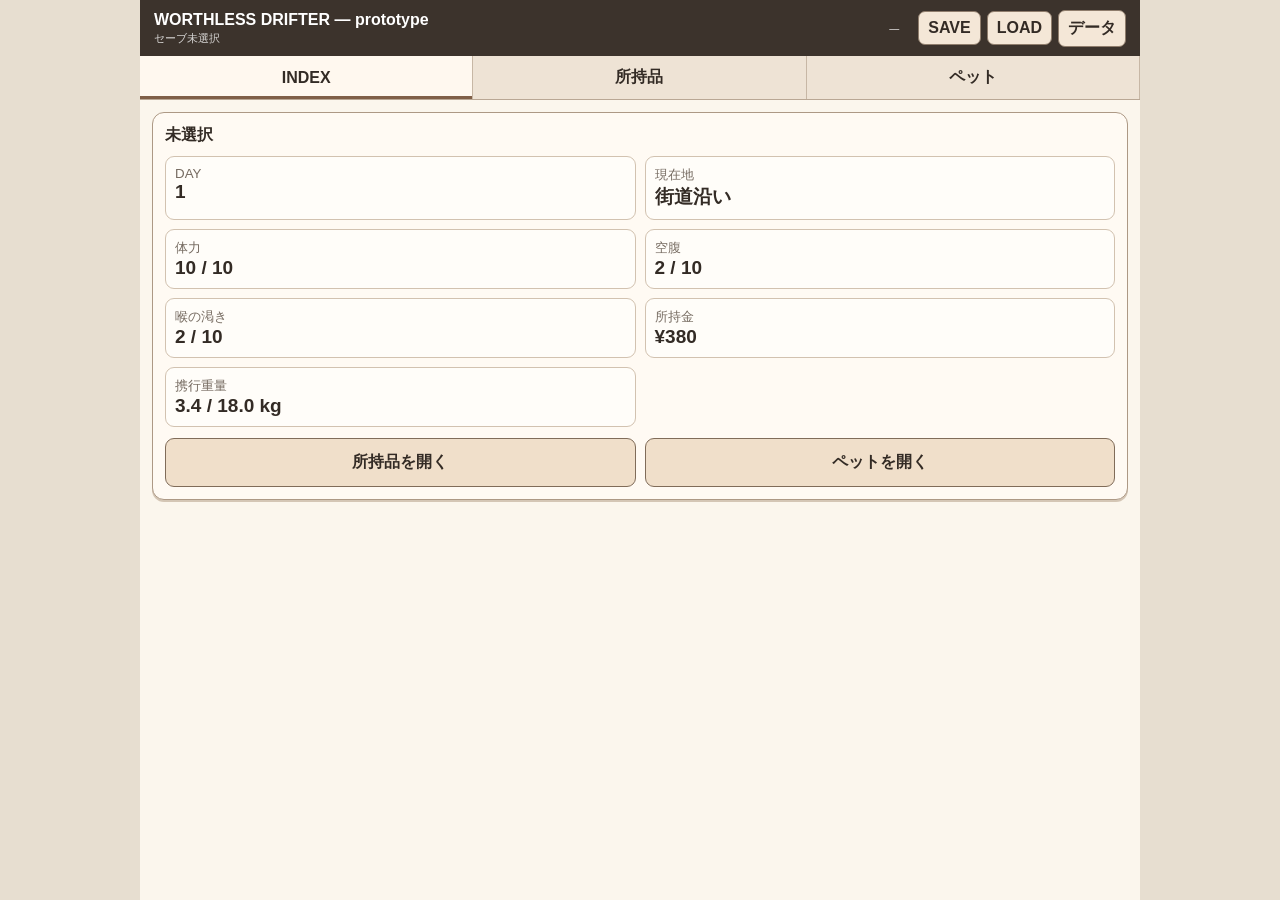
==== index.html @ b2558dc9 "Add eating and drinking" ====
<!doctype html>
<html lang="ja">
<head>
<meta charset="utf-8">
<meta name="viewport" content="width=device-width,initial-scale=1,maximum-scale=1,user-scalable=no">
<title>Drifter RPG</title>
<style>
:root{--bg:#e7ded0;--paper:#fbf6ed;--ink:#332b25;--cell:36px;--accent:#805f47}
*{box-sizing:border-box;-webkit-tap-highlight-color:transparent}html,body{margin:0;min-height:100%;background:var(--bg);color:var(--ink);font-family:"Yu Gothic",sans-serif}button{font:inherit;color:inherit}.app{min-height:100dvh;max-width:1000px;margin:auto;background:var(--paper)}header{height:56px;padding:10px 14px;background:#3c332c;color:#fff;display:flex;align-items:center;justify-content:space-between}.title{font-weight:800}.charline{font-size:11px;opacity:.8;margin-top:2px}.header-actions{display:flex;align-items:center;gap:6px}.header-actions button{border:1px solid #8f7d6c;border-radius:7px;background:#f4e7d7;color:#332b25;padding:7px 9px;font-weight:800}.save-state{font-size:10px;min-width:36px;text-align:center;opacity:.85}.save-state.dirty{color:#ffd28c;opacity:1}nav{display:grid;grid-template-columns:repeat(3,1fr);position:sticky;top:0;z-index:20;background:#eee3d5;border-bottom:1px solid #b9a794}nav button{border:0;border-right:1px solid #c7b7a5;background:transparent;padding:11px 4px;font-weight:700}nav button.active{background:#fff8ef;box-shadow:inset 0 -3px var(--accent)}.screen{display:none;padding:12px}.screen.active{display:block}.panel{background:#fffaf3;border:1px solid #ad9985;border-radius:12px;padding:12px;box-shadow:0 2px 0 #d4c6b5}.panel+.panel{margin-top:12px}.panel h2{font-size:16px;margin:0 0 10px}.stats{display:grid;grid-template-columns:1fr 1fr;gap:9px}.stat{border:1px solid #d2c2b0;border-radius:9px;padding:9px;background:#fffdf9}.stat small{display:block;color:#766b61}.stat strong{font-size:19px}.buttons{display:grid;grid-template-columns:1fr 1fr;gap:9px;margin-top:11px}.buttons button{padding:13px;border:1px solid #806c59;border-radius:9px;background:#f0dfca;font-weight:800}.inventory{display:grid;grid-template-columns:minmax(220px,.8fr) minmax(320px,1.2fr);gap:12px;align-items:start}.weight{text-align:right;font-size:12px}.weight b{font-size:18px}.grid-wrap{overflow:auto;padding:2px}.grid{position:relative;background-color:#efe4d5;background-image:linear-gradient(to right,#c8b7a4 1px,transparent 1px),linear-gradient(to bottom,#c8b7a4 1px,transparent 1px);background-size:var(--cell) var(--cell);border:2px solid #776554;border-radius:5px;touch-action:none}.grid.over{outline:3px solid #bb8d68}.loose{min-height:260px;border:2px dashed #ac9984;border-radius:10px;background:#f3eadf;padding:9px}.loose.over{background:#ead8c5}.loose-list{display:flex;gap:7px;flex-wrap:wrap;align-items:flex-start;align-content:flex-start;min-height:150px}.note{font-size:12px;color:#756a60;line-height:1.5;margin:7px 0}.item{position:relative;border:1px solid #5f5145;border-radius:6px;background:#d3bfa3;display:flex;align-items:center;justify-content:center;text-align:center;font-size:10px;font-weight:800;line-height:1.1;padding:2px;overflow:hidden;user-select:none;-webkit-user-select:none;touch-action:none;box-shadow:0 2px 2px #0001}.item.grid-item{position:absolute;margin:2px}.item.loose-item{flex:0 0 auto;margin:2px}.item.storage{background:#c4a77d}.item.food{background:#d7c792}.item.water{background:#b8ced0}.item.tool{background:#beb4a8}.item.cloth{background:#cbb9a7}.item .icon{display:block;font-size:18px;margin-bottom:2px}.item .kg{position:absolute;right:3px;bottom:2px;font-size:8px;opacity:.7}.item.src{opacity:.25}.ghost{position:fixed!important;z-index:999;pointer-events:none;margin:0!important;opacity:.9;transform:translate(-50%,-50%)}.info{font-size:12px;border-top:1px solid #d5c7b6;margin-top:9px;padding-top:8px;min-height:35px}.chip{display:inline-block;padding:2px 6px;border:1px solid #b9a794;border-radius:999px;background:#f3e8d9;margin:3px 3px 0 0}.consume-action{margin-top:7px;border:1px solid #806c59;border-radius:8px;background:#f0dfca;padding:7px 14px;font-weight:800}.consume-action:disabled{opacity:.5}.pet{display:grid;grid-template-columns:230px 1fr;gap:12px}.pet-face{text-align:center;font-size:64px}.storage-layer{position:fixed;inset:0;z-index:100;display:none;align-items:flex-end;justify-content:flex-end;padding:12px;pointer-events:none}.storage-layer.open{display:flex}.storage-box{pointer-events:auto;width:min(520px,100%);max-height:58dvh;overflow:auto;background:#fff9f0;border:2px solid #6c5b4d;border-radius:13px;padding:12px;box-shadow:0 14px 45px #0005}.storage-head{display:flex;align-items:center;gap:8px}.storage-head h2{margin:0;font-size:17px}.storage-head button{margin-left:auto;border:1px solid #a5917c;border-radius:7px;background:#eee0d0;padding:7px 10px}.save-layer{position:fixed;inset:0;z-index:200;display:none;background:#0006;padding:12px;align-items:center;justify-content:center}.save-layer.open{display:flex}.save-box{width:min(560px,100%);max-height:85dvh;overflow:auto;background:#fff9f0;border:2px solid #6c5b4d;border-radius:14px;padding:12px;box-shadow:0 14px 45px #0007}.save-head{display:flex;align-items:center;gap:8px}.save-head h2{margin:0}.save-head button{margin-left:auto;border:1px solid #a5917c;border-radius:7px;background:#eee0d0;padding:7px 10px}.save-list{display:grid;gap:9px;margin-top:10px}.save-slot{border:1px solid #c5b29e;border-radius:10px;padding:10px;background:#fffdf9}.save-slot.active{outline:2px solid #9e7658}.save-slot-top{display:flex;justify-content:space-between;gap:8px;align-items:flex-start}.save-slot-name{font-weight:800;font-size:16px}.save-slot-date{font-size:10px;color:#766b61;margin-top:2px}.save-slot-actions{display:flex;gap:6px;flex-wrap:wrap;margin-top:8px}.save-slot-actions button,.new-save{border:1px solid #927c67;border-radius:8px;background:#f0dfca;padding:8px 10px;font-weight:700}.new-save{width:100%;font-size:15px}.danger{background:#f0d5cf!important}.github-box{border:1px solid #c5b29e;border-radius:10px;padding:10px;background:#f4eadf;margin:10px 0}.github-row{display:flex;gap:6px;align-items:center;flex-wrap:wrap}.github-row input{min-width:0;flex:1 1 220px;border:1px solid #a8947f;border-radius:7px;background:#fffdf9;padding:9px}.github-row button,.refresh-saves{border:1px solid #927c67;border-radius:8px;background:#f0dfca;padding:8px 10px;font-weight:700}.github-status{font-size:11px;margin-top:6px}.github-status.ok{font-weight:700}.github-status.bad{font-weight:700}.save-toolbar{display:flex;gap:6px;margin-top:8px}.save-toolbar .refresh-saves{flex:1}.toast{position:fixed;z-index:1000;left:50%;bottom:20px;transform:translate(-50%,15px);background:#352e28;color:#fff;padding:9px 13px;border-radius:999px;font-size:12px;opacity:0;transition:.18s;pointer-events:none}.toast.show{opacity:1;transform:translate(-50%,0)}
@media(max-width:700px){:root{--cell:35px}.inventory,.pet{grid-template-columns:1fr}.inventory .main-panel{order:-1}.main-grid-wrap{display:flex;justify-content:flex-end}.loose{min-height:190px}.loose-list{min-height:90px}.screen{padding:9px}}@media(max-width:390px){:root{--cell:33px}.title{font-size:14px}.stat strong{font-size:17px}}
</style>
</head>
<body>
<div class="app">
<header><div><div class="title">WORTHLESS DRIFTER — prototype</div><div id="headerChar" class="charline">セーブ未選択</div></div><div class="header-actions"><span id="saveState" class="save-state">—</span><button id="saveBtn">SAVE</button><button id="loadBtn">LOAD</button><button id="dataBtn">データ</button></div></header>
<nav><button class="active" data-screen="index">INDEX</button><button data-screen="inventory">所持品</button><button data-screen="pet">ペット</button></nav>
<section id="index" class="screen active"><div class="panel"><h2 id="charIndexName">旅人</h2><div class="stats"><div class="stat"><small>DAY</small><strong id="dayValue">1</strong></div><div class="stat"><small>現在地</small><strong id="locationValue">街道沿い</strong></div><div class="stat"><small>体力</small><strong id="healthValue">10 / 10</strong></div><div class="stat"><small>空腹</small><strong id="hungerValue">2 / 10</strong></div><div class="stat"><small>喉の渇き</small><strong id="thirstValue">2 / 10</strong></div><div class="stat"><small>所持金</small><strong id="moneyValue">¥380</strong></div><div class="stat"><small>携行重量</small><strong><span id="indexWeight">0.0</span> / 18.0 kg</strong></div></div><div class="buttons"><button data-go="inventory">所持品を開く</button><button data-go="pet">ペットを開く</button></div></div></section>
<section id="inventory" class="screen"><div class="inventory"><div class="panel"><h2>未収納・手元</h2><div id="loose" class="loose"><div class="note">購入品・拾い物・まだ詰めていない物。ここでも実際の占有マス数と同じ形で表示します。</div><div id="looseList" class="loose-list"></div></div><div id="info" class="info">アイテムをタップすると情報を表示。収納はタップで開きます。</div></div><div class="panel main-panel"><div style="display:flex;justify-content:space-between;gap:10px"><div><h2 style="margin-bottom:2px">メインインベントリ</h2><div class="note" style="margin:0">8 × 6 マス</div></div><div class="weight">総重量<br><b><span id="mainWeight">0.0</span> / 18.0 kg</b></div></div><div class="grid-wrap main-grid-wrap"><div id="mainGrid" class="grid" data-grid="main"></div></div><p class="note">袋や鞄もここに置きます。ドラッグ＝移動、収納をタップ＝中身を開く。</p></div></div></section>
<section id="pet" class="screen"><div class="pet"><div class="panel"><h2>同行ペット</h2><div class="pet-face">🐕</div><div style="text-align:center"><strong>ムギ</strong><p class="note">ペット側の荷物はここで別管理。</p></div><div class="stat"><small>携行重量</small><strong><span id="petWeight">0.0</span> / 8.0 kg</strong></div></div><div class="panel"><h2>ペットのインベントリ</h2><div class="grid-wrap"><div id="petGrid" class="grid" data-grid="pet"></div></div></div></div></section>
</div>
<div id="storageLayer" class="storage-layer"><div class="storage-box"><div class="storage-head"><h2 id="storageTitle">収納</h2><button id="closeStorage">閉じる</button></div><div id="storageMeta" class="note"></div><div class="grid-wrap"><div id="storageGrid" class="grid"></div></div><p class="note">この窓を開いたまま、メインインベントリや手元との間でドラッグできます。</p></div></div>
<div id="saveLayer" class="save-layer"><div class="save-box"><div class="save-head"><h2>GitHubセーブデータ</h2><button id="closeSave">閉じる</button></div><p class="note">キャラクターごとにGitHubの <b>main</b> ブランチの <b>saves/characters</b> へJSONファイルとして保存します。</p><div class="github-box"><strong>GitHub書き込み認証</strong><p class="note">SAVE・新規作成・名前変更・削除には、このリポジトリの Contents を読み書きできるトークンが必要です。トークンはこのiPhoneに保持し、GitHubへコミットしません。</p><div class="github-row"><input id="tokenInput" type="password" autocomplete="off" spellcheck="false" placeholder="github_pat_..."><button id="connectGitHub">接続</button><button id="disconnectGitHub">解除</button></div><div id="githubStatus" class="github-status">未接続（読み込みだけは可能）</div></div><button id="newSave" class="new-save">＋ 新しいキャラを作る</button><div class="save-toolbar"><button id="refreshSaves" class="refresh-saves">GitHubから再読込</button></div><div id="saveList" class="save-list"></div></div></div><div id="toast" class="toast"></div>
<script>
(()=>{
const GH_OWNER='namiyukuta-cmd',GH_REPO='WorthlessDrifter-rpg',SAVE_BRANCH='main',SAVE_DIR='saves/characters',TOKEN_KEY='drifter-github-token-local';
const baseItems=[
{id:'bag',name:'小さな布袋',icon:'👜',kind:'storage',w:2,h:2,weight:.4,parent:'main',x:0,y:0,inner:{cols:4,rows:3,maxWeight:4}},
{id:'bottle',name:'水筒',icon:'💧',kind:'water',w:1,h:2,weight:1.1,parent:'main',x:2,y:0,consume:{type:'drink',amount:3,uses:3,maxUses:3,emptyWeight:.2,unitWeight:.3}},
{id:'blanket',name:'毛布',icon:'▤',kind:'cloth',w:3,h:2,weight:1.6,parent:'main',x:3,y:0},
{id:'coins',name:'小銭入れ',icon:'◉',kind:'tool',w:1,h:1,weight:.2,parent:'container:bag',x:0,y:0},
{id:'thread',name:'針と糸',icon:'⌁',kind:'tool',w:1,h:1,weight:.1,parent:'container:bag',x:1,y:0},
{id:'bread',name:'パン',icon:'🥖',kind:'food',w:2,h:1,weight:.35,parent:'loose',consume:{type:'food',amount:3,remove:true}},
{id:'soap',name:'石鹸',icon:'▱',kind:'tool',w:1,h:1,weight:.18,parent:'loose'},
{id:'pot',name:'小鍋',icon:'◒',kind:'tool',w:2,h:2,weight:1.3,parent:'loose'},
{id:'petfood',name:'餌袋',icon:'◫',kind:'food',w:2,h:1,weight:.8,parent:'pet',x:0,y:0}];
const clone=o=>JSON.parse(JSON.stringify(o)),fresh=name=>({characterName:name||'旅人',day:1,location:'街道沿い',health:10,maxHealth:10,hunger:2,maxHunger:10,thirst:2,maxThirst:10,money:380,humanMax:18,petMax:8,items:clone(baseItems)}),$=id=>document.getElementById(id);
let store={slots:{}},saveMode='data',activeId=null,state=fresh('未選択'),openId=null,drag=null,dirty=false,loadingSaves=false,githubToken=localStorage.getItem(TOKEN_KEY)||sessionStorage.getItem('drifter-github-token-session')||'';if(githubToken){localStorage.setItem(TOKEN_KEY,githubToken);sessionStorage.removeItem('drifter-github-token-session')}
const item=id=>state.items.find(x=>x.id===id),kids=id=>state.items.filter(x=>x.parent==='container:'+id);
function uid(){return'D'+Date.now().toString(36)+Math.random().toString(36).slice(2,7)}
function apiUrl(path){return'https://api.github.com/repos/'+GH_OWNER+'/'+GH_REPO+'/'+path}
function ghHeaders(){let h={'Accept':'application/vnd.github+json','X-GitHub-Api-Version':'2022-11-28'};if(githubToken)h.Authorization='Bearer '+githubToken;return h}
async function ghJson(url,options={}){let res;try{res=await fetch(url,{cache:'no-store',...options,headers:{...ghHeaders(),...(options.headers||{})}})}catch(e){let err=new Error('ブラウザからGitHub APIへ接続できませんでした');err.cause=e;throw err}let data=null;try{data=await res.json()}catch(e){}if(!res.ok){let msg=data?.message||('GitHub HTTP '+res.status);let err=new Error(msg);err.status=res.status;throw err}return data}
function toBase64(text){let b=new TextEncoder().encode(text),s='';for(let x of b)s+=String.fromCharCode(x);return btoa(s)}
function fromBase64(text){let s=atob(String(text||'').replace(/\n/g,'')),b=new Uint8Array(s.length);for(let i=0;i<s.length;i++)b[i]=s.charCodeAt(i);return new TextDecoder().decode(b)}
function requireToken(){if(githubToken)return true;openSave(false);$('tokenInput').focus();toast('GitHub接続が必要です');return false}
function friendlyError(e){let msg=e?.message||'GitHub通信に失敗しました';if(e?.status===401)return'401：トークンがGitHubに認証されませんでした（'+msg+'）';if(e?.status===403)return'403：GitHubへの書き込みが拒否されました（'+msg+'）';if(e?.status===404)return'404：保存先または対象リポジトリが見つかりません（'+msg+'）';if(e?.status)return e.status+'：'+msg;return msg}
function markDirty(){if(!activeId)return;dirty=true;updateSaveState()}
function updateSaveState(){let e=$('saveState');if(!activeId){e.textContent='—';e.classList.remove('dirty');$('headerChar').textContent='セーブ未選択';return}e.textContent=dirty?'未保存':'GitHub保存済';e.classList.toggle('dirty',dirty);$('headerChar').textContent=state.characterName}
function updateGitHubStatus(msg,bad=false){let e=$('githubStatus');if(msg){e.textContent=msg;e.classList.toggle('bad',bad);e.classList.toggle('ok',!bad);return}if(githubToken){e.textContent='接続情報を登録済み（SAVE時にGitHub書き込みを確認します）';e.classList.add('ok');e.classList.remove('bad')}else{e.textContent='未接続（GitHubのセーブ一覧は読み込めます）';e.classList.remove('ok','bad')}}
function connectGitHub(){let token=$('tokenInput').value.trim();if(!token)return toast('トークンを入力してください');githubToken=token;localStorage.setItem(TOKEN_KEY,githubToken);$('tokenInput').value='';updateGitHubStatus();toast('接続情報を登録しました')}
function disconnectGitHub(){githubToken='';localStorage.removeItem(TOKEN_KEY);$('tokenInput').value='';updateGitHubStatus();toast('GitHub書き込み認証を解除しました')}
async function getRemoteSave(id){let path=SAVE_DIR+'/'+encodeURIComponent(id)+'.json';try{let f=await ghJson(apiUrl('contents/'+path)+'?ref='+encodeURIComponent(SAVE_BRANCH));let obj=JSON.parse(fromBase64(f.content));obj._sha=f.sha;return obj}catch(e){if(e.status===404)return null;throw e}}
async function writeRemoteSave(save){if(!requireToken())throw Object.assign(new Error('GitHub接続が必要です'),{handled:true});let current=await getRemoteSave(save.id),path=SAVE_DIR+'/'+save.id+'.json',body={message:'Save '+save.name,content:toBase64(JSON.stringify({version:1,id:save.id,name:save.name,updatedAt:save.updatedAt,state:save.state},null,2)),branch:SAVE_BRANCH};if(current?._sha)body.sha=current._sha;let result=await ghJson(apiUrl('contents/'+path),{method:'PUT',body:JSON.stringify(body),headers:{'Content-Type':'application/json'}});return{...save,_sha:result.content?.sha||current?._sha}}
async function deleteRemoteSave(id,name){if(!requireToken())throw Object.assign(new Error('GitHub接続が必要です'),{handled:true});let path=SAVE_DIR+'/'+encodeURIComponent(id)+'.json';for(let attempt=0;attempt<2;attempt++){let current=await getRemoteSave(id);if(!current)return;try{await ghJson(apiUrl('contents/'+path),{method:'DELETE',body:JSON.stringify({message:'Delete save '+name,sha:current._sha,branch:SAVE_BRANCH}),headers:{'Content-Type':'application/json'}});return}catch(e){if((e.status===409||e.status===422)&&attempt===0)continue;throw e}}}
async function refreshSaves(){if(loadingSaves)return;loadingSaves=true;renderSaveList();try{let files=[];try{let list=await ghJson(apiUrl('contents/'+SAVE_DIR)+'?ref='+encodeURIComponent(SAVE_BRANCH));if(Array.isArray(list))files=list.filter(x=>x.type==='file'&&x.name.endsWith('.json'))}catch(e){if(e.status!==404)throw e}let vals=await Promise.all(files.map(async f=>{let data=await ghJson(f.url);let s=JSON.parse(fromBase64(data.content));s._sha=data.sha;return s}));store.slots={};for(let s of vals.filter(Boolean)){if(s?.id&&s?.state)store.slots[s.id]=s}renderSaveList()}catch(e){store.slots={};let msg=friendlyError(e);renderSaveList(msg);updateGitHubStatus(msg,true)}finally{loadingSaves=false;renderSaveList()}}
async function saveCurrent(){if(!activeId)return newCharacter();if(!requireToken())return;let btn=$('saveBtn');btn.disabled=true;let save={id:activeId,name:state.characterName||'旅人',updatedAt:Date.now(),state:clone(state)};try{let remote=await writeRemoteSave(save);store.slots[activeId]=remote;dirty=false;updateSaveState();renderSaveList();updateGitHubStatus('GitHub書き込み成功');toast('GitHubにセーブしました')}catch(e){if(!e.handled){let msg=friendlyError(e);openSave(false);updateGitHubStatus('SAVE失敗：'+msg,true);toast('SAVE失敗')}}finally{btn.disabled=false}}
async function newCharacter(){if(!requireToken())return;let name=prompt('新しいキャラクター名','旅人');if(name===null)return;name=name.trim()||'旅人';if(dirty&&!confirm('保存していない変更があります。保存せずに新しいキャラへ切り替えますか？'))return;let id=uid();activeId=id;state=fresh(name);dirty=true;closeStorage();closeSave();render();updateSaveState();await saveCurrent()}
function loadSlot(id){let slot=store.slots[id];if(!slot)return;if(dirty&&!confirm('保存していない変更があります。GitHubの保存時点をロードしますか？'))return;activeId=id;state=clone(slot.state);state.characterName=slot.name||state.characterName||'旅人';dirty=false;closeStorage();closeSave();render();updateSaveState();toast('ロードしました')}
async function renameSlot(id){if(!requireToken())return;let slot=store.slots[id];if(!slot)return;let name=prompt('キャラクター名を変更',slot.name);if(name===null)return;name=name.trim();if(!name)return;try{let save;if(id===activeId){if(dirty&&!confirm('このキャラには未保存の変更があります。名前変更と一緒にGitHubへ保存しますか？'))return;state.characterName=name;save={id,name,updatedAt:Date.now(),state:clone(state)}}else{let st=clone(slot.state);st.characterName=name;save={id,name,updatedAt:Date.now(),state:st}}let remote=await writeRemoteSave(save);store.slots[id]=remote;if(id===activeId){state=clone(remote.state);dirty=false}render();renderSaveList();updateSaveState();updateGitHubStatus('GitHub書き込み成功');toast('名前を変更してGitHubへ保存しました')}catch(e){if(!e.handled){let msg=friendlyError(e);openSave(false);updateGitHubStatus('名前変更失敗：'+msg,true);toast('名前変更失敗')}}}
async function deleteSlot(id){if(!requireToken())return;let slot=store.slots[id];if(!slot)return;let extra=(id===activeId&&dirty)?'\n未保存の変更も一緒に破棄されます。':'';if(!confirm('「'+slot.name+'」のGitHubセーブデータを削除しますか？'+extra))return;let btn=document.querySelector('[data-delete="'+id+'"]');if(btn){btn.disabled=true;btn.textContent='削除中…'}try{await deleteRemoteSave(id,slot.name);if(id===activeId){activeId=null;state=fresh('未選択');dirty=false;closeStorage()}delete store.slots[id];render();renderSaveList();updateSaveState();await refreshSaves();if(store.slots[id])throw new Error('GitHub上で削除を確認できませんでした');updateGitHubStatus('GitHubから削除しました');toast('削除しました')}catch(e){let msg=friendlyError(e);updateGitHubStatus('削除失敗：'+msg,true);toast('削除失敗')}finally{let b=document.querySelector('[data-delete="'+id+'"]');if(b){b.disabled=false;b.textContent='削除'}}}
function formatDate(t){if(!t)return'—';return new Date(t).toLocaleString('ja-JP',{month:'numeric',day:'numeric',hour:'2-digit',minute:'2-digit'})}
function renderSaveList(error=''){let l=$('saveList');l.innerHTML='';if(loadingSaves){l.innerHTML='<div class="note">GitHubから読み込み中…</div>';return}if(error){l.innerHTML='<div class="note">'+esc(error)+'</div>';return}let entries=Object.values(store.slots).sort((a,b)=>(b.updatedAt||0)-(a.updatedAt||0));if(!entries.length){l.innerHTML='<div class="note">GitHubのセーブデータはまだありません。</div>';return}for(let s of entries){let e=document.createElement('div');e.className='save-slot'+(s.id===activeId?' active':'');let actions=saveMode==='load'?'<button data-load="'+s.id+'">LOAD</button>':'<button data-rename="'+s.id+'">名前変更</button><button class="danger" data-delete="'+s.id+'">削除</button>';e.innerHTML='<div class="save-slot-top"><div><div class="save-slot-name">'+esc(s.name||'旅人')+'</div><div class="save-slot-date">GitHub保存 '+formatDate(s.updatedAt)+(s.id===activeId&&dirty?' ・ 現在は未保存変更あり':'')+'</div></div>'+(s.id===activeId?'<strong>使用中</strong>':'')+'</div><div class="save-slot-actions">'+actions+'</div>';l.appendChild(e)}if(saveMode==='load'){l.querySelectorAll('[data-load]').forEach(x=>x.onclick=()=>loadSlot(x.dataset.load))}else{l.querySelectorAll('[data-rename]').forEach(x=>x.onclick=()=>renameSlot(x.dataset.rename));l.querySelectorAll('[data-delete]').forEach(x=>x.onclick=()=>deleteSlot(x.dataset.delete))}}
function esc(v){return String(v).replace(/[&<>"']/g,c=>({'&':'&amp;','<':'&lt;','>':'&gt;','"':'&quot;',"'":'&#39;'}[c]))}
function setSaveMode(mode){saveMode=mode;let loadOnly=mode==='load';let title=document.querySelector('.save-head h2');if(title)title.textContent=loadOnly?'LOAD':'GitHubセーブデータ';let intro=document.querySelector('.save-box>.note');if(intro)intro.textContent=loadOnly?'GitHubに保存されたセーブデータを選んでロードします。':'キャラクターごとにGitHubの main ブランチの saves/characters へJSONファイルとして保存します。';let auth=document.querySelector('.github-box');if(auth)auth.style.display=loadOnly?'none':'';$('newSave').style.display=loadOnly?'none':'';let toolbar=document.querySelector('.save-toolbar');if(toolbar)toolbar.style.display=loadOnly?'none':''}
function openSave(refresh=true,mode='data'){setSaveMode(mode);$('saveLayer').classList.add('open');updateGitHubStatus();renderSaveList();if(refresh)refreshSaves()}
function openLoad(){openSave(true,'load')}
function closeSave(){$('saveLayer').classList.remove('open')}
function ensureConsumables(){if(state.thirst==null)state.thirst=2;if(state.maxThirst==null)state.maxThirst=10;let b=item('bottle');if(b&&!b.consume)b.consume={type:'drink',amount:3,uses:3,maxUses:3,emptyWeight:.2,unitWeight:.3};let br=item('bread');if(br&&!br.consume)br.consume={type:'food',amount:3,remove:true};if(b?.consume?.type==='drink'){if(b.consume.uses==null)b.consume.uses=b.consume.maxUses??3;if(b.consume.maxUses==null)b.consume.maxUses=3;if(b.consume.emptyWeight==null)b.consume.emptyWeight=.2;if(b.consume.unitWeight==null)b.consume.unitWeight=.3;b.weight=b.consume.emptyWeight+b.consume.unitWeight*b.consume.uses;if(b.consume.uses<=0)b.name='空の水筒'}}
function consumeItem(id){let it=item(id);if(!it?.consume)return;let c=it.consume;if(c.type==='food'){if((state.hunger??0)<=0)return toast('今はお腹が空いていません');state.hunger=Math.max(0,(state.hunger??0)-(c.amount||1));let eatenName=it.name;if(c.remove)state.items=state.items.filter(x=>x.id!==id);markDirty();render();$('info').innerHTML='<strong>食べました</strong>';toast(eatenName+'を食べました');return}if(c.type==='drink'){if((c.uses??0)<=0)return toast('水筒は空です');if((state.thirst??0)<=0)return toast('今は喉が渇いていません');state.thirst=Math.max(0,(state.thirst??0)-(c.amount||1));c.uses=Math.max(0,(c.uses??0)-1);it.weight=(c.emptyWeight??.2)+(c.unitWeight??.3)*c.uses;if(c.uses<=0)it.name='空の水筒';markDirty();render();info(it);toast('水を飲みました')}}
function total(it,seen=new Set()){if(!it||seen.has(it.id))return 0;seen.add(it.id);return it.weight+kids(it.id).reduce((a,x)=>a+total(x,seen),0)}
function topWeight(p){return state.items.filter(x=>x.parent===p).reduce((a,x)=>a+total(x),0)}function insideWeight(id){return kids(id).reduce((a,x)=>a+total(x),0)}
function spec(id){if(id==='main')return{cols:8,rows:6};if(id==='pet')return{cols:6,rows:4};return item(id)?.inner||null}function parentFor(id){return id==='main'||id==='pet'?id:'container:'+id}function inGrid(id,exclude){return state.items.filter(x=>x.parent===parentFor(id)&&x.id!==exclude)}
function parentContainer(it){return it.parent?.startsWith('container:')?it.parent.slice(10):null}function cycle(itemId,target){let c=target,seen=new Set();while(c&&!seen.has(c)){if(c===itemId)return true;seen.add(c);c=parentContainer(item(c)||{})}return false}
function fits(it,g,x,y){let s=spec(g);if(!s||x<0||y<0||x+it.w>s.cols||y+it.h>s.rows)return false;return !inGrid(g,it.id).some(o=>x<o.x+o.w&&x+it.w>o.x&&y<o.y+o.h&&y+it.h>o.y)}
function weightError(){if(topWeight('main')>state.humanMax+.001)return'人が持てる重量を超えます';if(topWeight('pet')>state.petMax+.001)return'ペットが持てる重量を超えます';for(let c of state.items.filter(x=>x.inner))if(insideWeight(c.id)>c.inner.maxWeight+.001)return c.name+'の中身が重すぎます';return null}
function move(id,g,x,y){let it=item(id);if(!it)return;if(g!=='main'&&g!=='pet'&&cycle(id,g))return toast('収納を自分自身の中には入れられません');if(!fits(it,g,x,y))return toast('そこには入りません');let old={parent:it.parent,x:it.x,y:it.y};it.parent=parentFor(g);it.x=x;it.y=y;let er=weightError();if(er){Object.assign(it,old);return toast(er)}markDirty();render()}
function toLoose(id){let it=item(id);it.parent='loose';delete it.x;delete it.y;markDirty();render()}function cell(){return parseFloat(getComputedStyle(document.documentElement).getPropertyValue('--cell'))||36}
function sizeGrid(el,id){let s=spec(id),c=cell();el.style.width=s.cols*c+'px';el.style.height=s.rows*c+'px'}
function card(it,gridMode){let e=document.createElement('div'),c=cell();e.className='item '+(gridMode?'grid-item':'loose-item')+' '+it.kind+(it.inner?' storage':'');e.dataset.item=it.id;e.style.width=it.w*c-4+'px';e.style.height=it.h*c-4+'px';if(gridMode){e.style.left=it.x*c+'px';e.style.top=it.y*c+'px'}e.innerHTML='<span><span class="icon">'+it.icon+'</span>'+it.name+'</span><span class="kg">'+total(it).toFixed(1)+'kg</span>';e.addEventListener('pointerdown',down);return e}
function renderGrid(el,id){sizeGrid(el,id);el.innerHTML='';inGrid(id).forEach(x=>el.appendChild(card(x,true)))}function renderLoose(){let l=$('looseList');l.innerHTML='';state.items.filter(x=>x.parent==='loose').forEach(x=>l.appendChild(card(x,false)))}
function render(){ensureConsumables();let h=topWeight('main'),p=topWeight('pet');$('indexWeight').textContent=h.toFixed(1);$('mainWeight').textContent=h.toFixed(1);$('petWeight').textContent=p.toFixed(1);$('charIndexName').textContent=state.characterName||'旅人';$('headerChar').textContent=activeId?(state.characterName||'旅人'):'セーブ未選択';$('dayValue').textContent=state.day??1;$('locationValue').textContent=state.location||'街道沿い';$('healthValue').textContent=(state.health??10)+' / '+(state.maxHealth??10);$('hungerValue').textContent=(state.hunger??2)+' / '+(state.maxHunger??10);$('thirstValue').textContent=(state.thirst??2)+' / '+(state.maxThirst??10);$('moneyValue').textContent='¥'+(state.money??380);renderLoose();renderGrid($('mainGrid'),'main');renderGrid($('petGrid'),'pet');if(openId)renderStorage(openId);updateSaveState()}
function renderStorage(id){let c=item(id);if(!c?.inner)return closeStorage();openId=id;$('storageTitle').textContent=c.name;$('storageMeta').textContent='中身 '+insideWeight(id).toFixed(1)+' / '+c.inner.maxWeight.toFixed(1)+' kg ・ '+c.inner.cols+' × '+c.inner.rows+' マス';$('storageGrid').dataset.grid=id;renderGrid($('storageGrid'),id)}function openStorage(id){openId=id;$('storageLayer').classList.add('open');renderStorage(id)}function closeStorage(){openId=null;$('storageLayer').classList.remove('open')}
function info(it){let c=it.consume,action='';if(c?.type==='food')action='<br><button class="consume-action" onclick="window.consumeDrifterItem(\''+it.id+'\')">食べる</button>';if(c?.type==='drink'){let left=c.uses??0;action='<br><span class="chip">残り '+left+' / '+(c.maxUses??left)+'</span><br><button class="consume-action" '+(left<=0?'disabled':'')+' onclick="window.consumeDrifterItem(\''+it.id+'\')">'+(left<=0?'空です':'飲む')+'</button>'}$('info').innerHTML='<strong>'+it.icon+' '+it.name+'</strong><br><span class="chip">大きさ '+it.w+'×'+it.h+'</span><span class="chip">本体 '+it.weight.toFixed(1)+'kg</span>'+(it.inner?'<span class="chip">収納 '+it.inner.cols+'×'+it.inner.rows+'</span><span class="chip">中身上限 '+it.inner.maxWeight.toFixed(1)+'kg</span>':'')+action}
window.consumeDrifterItem=consumeItem;
function down(e){if(!activeId)return toast('先にセーブデータを作ってください');if(e.button!==undefined&&e.button!==0)return;let src=e.currentTarget;drag={id:src.dataset.item,src,startX:e.clientX,startY:e.clientY,pid:e.pointerId,moved:false,ghost:null};src.setPointerCapture?.(e.pointerId);window.addEventListener('pointermove',dragMove,{passive:false});window.addEventListener('pointerup',up,{once:true});window.addEventListener('pointercancel',up,{once:true})}
function dragMove(e){if(!drag||e.pointerId!==drag.pid)return;let d=Math.hypot(e.clientX-drag.startX,e.clientY-drag.startY);if(!drag.moved&&d>7){drag.moved=true;drag.src.classList.add('src');drag.ghost=drag.src.cloneNode(true);drag.ghost.classList.remove('grid-item','loose-item','src');drag.ghost.classList.add('ghost');drag.ghost.style.left='';drag.ghost.style.top='';document.body.appendChild(drag.ghost)}if(drag.moved){e.preventDefault();drag.ghost.style.left=e.clientX+'px';drag.ghost.style.top=e.clientY+'px';mark(e.clientX,e.clientY)}}
function under(x,y){if(drag?.ghost)drag.ghost.style.display='none';let u=document.elementFromPoint(x,y);if(drag?.ghost)drag.ghost.style.display='';return u}
function gridNear(x,y,pad=22){let best=null,bestD=Infinity;document.querySelectorAll('.grid').forEach(g=>{let r=g.getBoundingClientRect();if(x<r.left-pad||x>r.right+pad||y<r.top-pad||y>r.bottom+pad)return;let dx=x<r.left?r.left-x:x>r.right?x-r.right:0,dy=y<r.top?r.top-y:y>r.bottom?y-r.bottom:0,d=dx*dx+dy*dy;if(d<bestD){bestD=d;best=g}});return best}
function mark(x,y){document.querySelectorAll('.grid.over,.loose.over').forEach(x=>x.classList.remove('over'));let direct=under(x,y)?.closest('.grid,.loose');(direct||gridNear(x,y))?.classList.add('over')}
function bestDrop(g,it,px,py){let id=g.dataset.grid,s=spec(id);if(!id||!s)return null;let c=cell(),r=g.getBoundingClientRect(),maxX=s.cols-it.w,maxY=s.rows-it.h;if(maxX<0||maxY<0)return null;let x=Math.round((px-r.left-2-it.w*c/2)/c),y=Math.round((py-r.top-2-it.h*c/2)/c);x=Math.max(0,Math.min(maxX,x));y=Math.max(0,Math.min(maxY,y));if(fits(it,id,x,y))return{x,y};let candidates=[];for(let yy=Math.max(0,y-1);yy<=Math.min(maxY,y+1);yy++)for(let xx=Math.max(0,x-1);xx<=Math.min(maxX,x+1);xx++)if(fits(it,id,xx,yy)){let cx=r.left+2+(xx+it.w/2)*c,cy=r.top+2+(yy+it.h/2)*c;candidates.push({x:xx,y:yy,d:(cx-px)**2+(cy-py)**2})}candidates.sort((a,b)=>a.d-b.d);return candidates[0]||null}
function up(e){if(!drag)return;window.removeEventListener('pointermove',dragMove);document.querySelectorAll('.grid.over,.loose.over').forEach(x=>x.classList.remove('over'));let d=drag;drag=null;d.src.classList.remove('src');d.ghost?.remove();let it=item(d.id);if(!d.moved){it.inner?openStorage(it.id):info(it);return}let els=document.querySelectorAll('[data-item="'+it.id+'"]');els.forEach(x=>x.style.pointerEvents='none');let u=document.elementFromPoint(e.clientX,e.clientY);els.forEach(x=>x.style.pointerEvents='');if(u?.closest('#loose'))return toLoose(it.id);let g=u?.closest('.grid')||gridNear(e.clientX,e.clientY);if(!g)return toast('移動をキャンセルしました');let pos=bestDrop(g,it,e.clientX,e.clientY);if(!pos)return toast('そこには入りません');move(it.id,g.dataset.grid,pos.x,pos.y)}
function toast(t){let e=$('toast');e.textContent=t;e.classList.add('show');clearTimeout(toast.t);toast.t=setTimeout(()=>e.classList.remove('show'),1600)}function go(id){document.querySelectorAll('.screen').forEach(x=>x.classList.toggle('active',x.id===id));document.querySelectorAll('nav button').forEach(x=>x.classList.toggle('active',x.dataset.screen===id));render()}
document.querySelectorAll('[data-screen]').forEach(x=>x.addEventListener('click',()=>go(x.dataset.screen)));document.querySelectorAll('[data-go]').forEach(x=>x.addEventListener('click',()=>go(x.dataset.go)));$('closeStorage').addEventListener('click',closeStorage);$('saveBtn').addEventListener('click',saveCurrent);$('loadBtn').addEventListener('click',openLoad);$('dataBtn').addEventListener('click',()=>openSave(true,'data'));$('closeSave').addEventListener('click',closeSave);$('newSave').addEventListener('click',newCharacter);$('refreshSaves').addEventListener('click',refreshSaves);$('connectGitHub').addEventListener('click',connectGitHub);$('disconnectGitHub').addEventListener('click',disconnectGitHub);$('tokenInput').addEventListener('keydown',e=>{if(e.key==='Enter')connectGitHub()});window.addEventListener('resize',render);window.addEventListener('beforeunload',e=>{if(dirty){e.preventDefault();e.returnValue=''}});render();updateGitHubStatus();refreshSaves();
})();
</script>
</body>
</html>
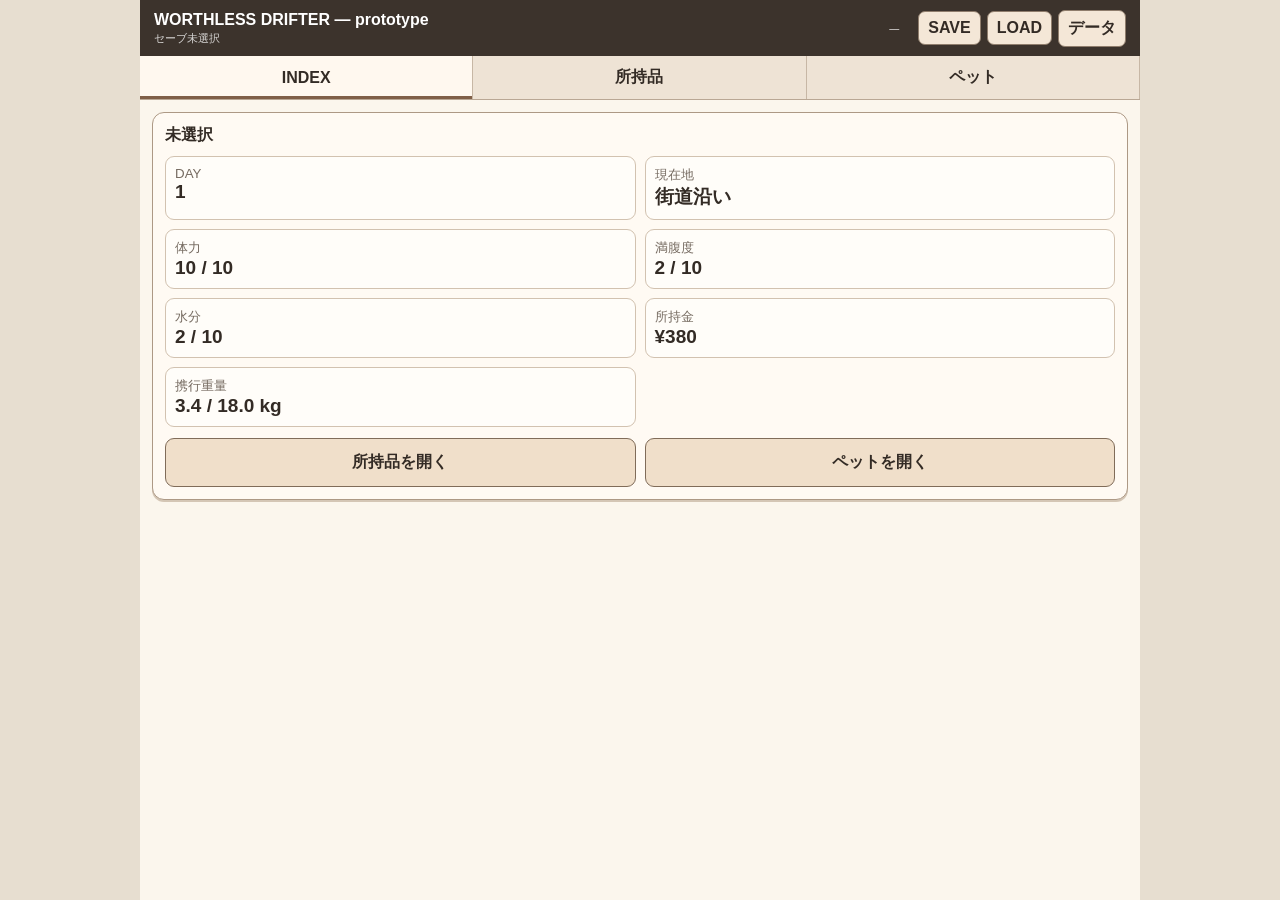
==== commit a9b1678f: "Fix needs meter direction" ====
--- a/index.html
+++ b/index.html
@@ -14,7 +14,7 @@
 <div class="app">
 <header><div><div class="title">WORTHLESS DRIFTER — prototype</div><div id="headerChar" class="charline">セーブ未選択</div></div><div class="header-actions"><span id="saveState" class="save-state">—</span><button id="saveBtn">SAVE</button><button id="loadBtn">LOAD</button><button id="dataBtn">データ</button></div></header>
 <nav><button class="active" data-screen="index">INDEX</button><button data-screen="inventory">所持品</button><button data-screen="pet">ペット</button></nav>
-<section id="index" class="screen active"><div class="panel"><h2 id="charIndexName">旅人</h2><div class="stats"><div class="stat"><small>DAY</small><strong id="dayValue">1</strong></div><div class="stat"><small>現在地</small><strong id="locationValue">街道沿い</strong></div><div class="stat"><small>体力</small><strong id="healthValue">10 / 10</strong></div><div class="stat"><small>空腹</small><strong id="hungerValue">2 / 10</strong></div><div class="stat"><small>喉の渇き</small><strong id="thirstValue">2 / 10</strong></div><div class="stat"><small>所持金</small><strong id="moneyValue">¥380</strong></div><div class="stat"><small>携行重量</small><strong><span id="indexWeight">0.0</span> / 18.0 kg</strong></div></div><div class="buttons"><button data-go="inventory">所持品を開く</button><button data-go="pet">ペットを開く</button></div></div></section>
+<section id="index" class="screen active"><div class="panel"><h2 id="charIndexName">旅人</h2><div class="stats"><div class="stat"><small>DAY</small><strong id="dayValue">1</strong></div><div class="stat"><small>現在地</small><strong id="locationValue">街道沿い</strong></div><div class="stat"><small>体力</small><strong id="healthValue">10 / 10</strong></div><div class="stat"><small>満腹度</small><strong id="hungerValue">2 / 10</strong></div><div class="stat"><small>水分</small><strong id="thirstValue">2 / 10</strong></div><div class="stat"><small>所持金</small><strong id="moneyValue">¥380</strong></div><div class="stat"><small>携行重量</small><strong><span id="indexWeight">0.0</span> / 18.0 kg</strong></div></div><div class="buttons"><button data-go="inventory">所持品を開く</button><button data-go="pet">ペットを開く</button></div></div></section>
 <section id="inventory" class="screen"><div class="inventory"><div class="panel"><h2>未収納・手元</h2><div id="loose" class="loose"><div class="note">購入品・拾い物・まだ詰めていない物。ここでも実際の占有マス数と同じ形で表示します。</div><div id="looseList" class="loose-list"></div></div><div id="info" class="info">アイテムをタップすると情報を表示。収納はタップで開きます。</div></div><div class="panel main-panel"><div style="display:flex;justify-content:space-between;gap:10px"><div><h2 style="margin-bottom:2px">メインインベントリ</h2><div class="note" style="margin:0">8 × 6 マス</div></div><div class="weight">総重量<br><b><span id="mainWeight">0.0</span> / 18.0 kg</b></div></div><div class="grid-wrap main-grid-wrap"><div id="mainGrid" class="grid" data-grid="main"></div></div><p class="note">袋や鞄もここに置きます。ドラッグ＝移動、収納をタップ＝中身を開く。</p></div></div></section>
 <section id="pet" class="screen"><div class="pet"><div class="panel"><h2>同行ペット</h2><div class="pet-face">🐕</div><div style="text-align:center"><strong>ムギ</strong><p class="note">ペット側の荷物はここで別管理。</p></div><div class="stat"><small>携行重量</small><strong><span id="petWeight">0.0</span> / 8.0 kg</strong></div></div><div class="panel"><h2>ペットのインベントリ</h2><div class="grid-wrap"><div id="petGrid" class="grid" data-grid="pet"></div></div></div></div></section>
 </div>
@@ -66,7 +66,7 @@
 function openLoad(){openSave(true,'load')}
 function closeSave(){$('saveLayer').classList.remove('open')}
 function ensureConsumables(){if(state.thirst==null)state.thirst=2;if(state.maxThirst==null)state.maxThirst=10;let b=item('bottle');if(b&&!b.consume)b.consume={type:'drink',amount:3,uses:3,maxUses:3,emptyWeight:.2,unitWeight:.3};let br=item('bread');if(br&&!br.consume)br.consume={type:'food',amount:3,remove:true};if(b?.consume?.type==='drink'){if(b.consume.uses==null)b.consume.uses=b.consume.maxUses??3;if(b.consume.maxUses==null)b.consume.maxUses=3;if(b.consume.emptyWeight==null)b.consume.emptyWeight=.2;if(b.consume.unitWeight==null)b.consume.unitWeight=.3;b.weight=b.consume.emptyWeight+b.consume.unitWeight*b.consume.uses;if(b.consume.uses<=0)b.name='空の水筒'}}
-function consumeItem(id){let it=item(id);if(!it?.consume)return;let c=it.consume;if(c.type==='food'){if((state.hunger??0)<=0)return toast('今はお腹が空いていません');state.hunger=Math.max(0,(state.hunger??0)-(c.amount||1));let eatenName=it.name;if(c.remove)state.items=state.items.filter(x=>x.id!==id);markDirty();render();$('info').innerHTML='<strong>食べました</strong>';toast(eatenName+'を食べました');return}if(c.type==='drink'){if((c.uses??0)<=0)return toast('水筒は空です');if((state.thirst??0)<=0)return toast('今は喉が渇いていません');state.thirst=Math.max(0,(state.thirst??0)-(c.amount||1));c.uses=Math.max(0,(c.uses??0)-1);it.weight=(c.emptyWeight??.2)+(c.unitWeight??.3)*c.uses;if(c.uses<=0)it.name='空の水筒';markDirty();render();info(it);toast('水を飲みました')}}
+function consumeItem(id){let it=item(id);if(!it?.consume)return;let c=it.consume;if(c.type==='food'){if((state.hunger??0)>=(state.maxHunger??10))return toast('もう十分に満腹です');state.hunger=Math.min(state.maxHunger??10,(state.hunger??0)+(c.amount||1));let eatenName=it.name;if(c.remove)state.items=state.items.filter(x=>x.id!==id);markDirty();render();$('info').innerHTML='<strong>食べました</strong>';toast(eatenName+'を食べました');return}if(c.type==='drink'){if((c.uses??0)<=0)return toast('水筒は空です');if((state.thirst??0)>=(state.maxThirst??10))return toast('水分は十分です');state.thirst=Math.min(state.maxThirst??10,(state.thirst??0)+(c.amount||1));c.uses=Math.max(0,(c.uses??0)-1);it.weight=(c.emptyWeight??.2)+(c.unitWeight??.3)*c.uses;if(c.uses<=0)it.name='空の水筒';markDirty();render();info(it);toast('水を飲みました')}}
 function total(it,seen=new Set()){if(!it||seen.has(it.id))return 0;seen.add(it.id);return it.weight+kids(it.id).reduce((a,x)=>a+total(x,seen),0)}
 function topWeight(p){return state.items.filter(x=>x.parent===p).reduce((a,x)=>a+total(x),0)}function insideWeight(id){return kids(id).reduce((a,x)=>a+total(x),0)}
 function spec(id){if(id==='main')return{cols:8,rows:6};if(id==='pet')return{cols:6,rows:4};return item(id)?.inner||null}function parentFor(id){return id==='main'||id==='pet'?id:'container:'+id}function inGrid(id,exclude){return state.items.filter(x=>x.parent===parentFor(id)&&x.id!==exclude)}
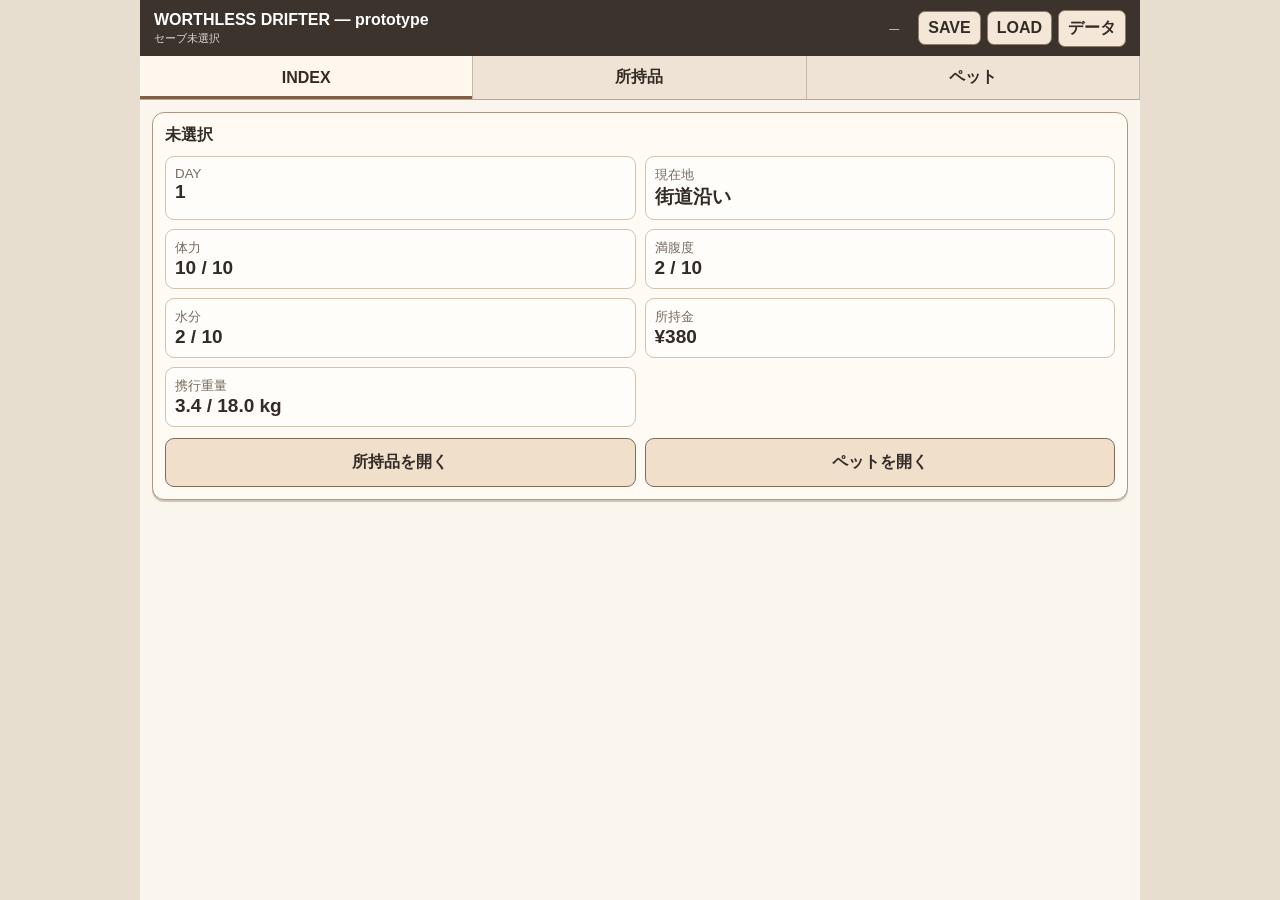
==== commit ebb017e2: "Split game code into modules" ====
--- a/index.html
+++ b/index.html
@@ -20,78 +20,11 @@
 </div>
 <div id="storageLayer" class="storage-layer"><div class="storage-box"><div class="storage-head"><h2 id="storageTitle">収納</h2><button id="closeStorage">閉じる</button></div><div id="storageMeta" class="note"></div><div class="grid-wrap"><div id="storageGrid" class="grid"></div></div><p class="note">この窓を開いたまま、メインインベントリや手元との間でドラッグできます。</p></div></div>
 <div id="saveLayer" class="save-layer"><div class="save-box"><div class="save-head"><h2>GitHubセーブデータ</h2><button id="closeSave">閉じる</button></div><p class="note">キャラクターごとにGitHubの <b>main</b> ブランチの <b>saves/characters</b> へJSONファイルとして保存します。</p><div class="github-box"><strong>GitHub書き込み認証</strong><p class="note">SAVE・新規作成・名前変更・削除には、このリポジトリの Contents を読み書きできるトークンが必要です。トークンはこのiPhoneに保持し、GitHubへコミットしません。</p><div class="github-row"><input id="tokenInput" type="password" autocomplete="off" spellcheck="false" placeholder="github_pat_..."><button id="connectGitHub">接続</button><button id="disconnectGitHub">解除</button></div><div id="githubStatus" class="github-status">未接続（読み込みだけは可能）</div></div><button id="newSave" class="new-save">＋ 新しいキャラを作る</button><div class="save-toolbar"><button id="refreshSaves" class="refresh-saves">GitHubから再読込</button></div><div id="saveList" class="save-list"></div></div></div><div id="toast" class="toast"></div>
-<script>
-(()=>{
-const GH_OWNER='namiyukuta-cmd',GH_REPO='WorthlessDrifter-rpg',SAVE_BRANCH='main',SAVE_DIR='saves/characters',TOKEN_KEY='drifter-github-token-local';
-const baseItems=[
-{id:'bag',name:'小さな布袋',icon:'👜',kind:'storage',w:2,h:2,weight:.4,parent:'main',x:0,y:0,inner:{cols:4,rows:3,maxWeight:4}},
-{id:'bottle',name:'水筒',icon:'💧',kind:'water',w:1,h:2,weight:1.1,parent:'main',x:2,y:0,consume:{type:'drink',amount:3,uses:3,maxUses:3,emptyWeight:.2,unitWeight:.3}},
-{id:'blanket',name:'毛布',icon:'▤',kind:'cloth',w:3,h:2,weight:1.6,parent:'main',x:3,y:0},
-{id:'coins',name:'小銭入れ',icon:'◉',kind:'tool',w:1,h:1,weight:.2,parent:'container:bag',x:0,y:0},
-{id:'thread',name:'針と糸',icon:'⌁',kind:'tool',w:1,h:1,weight:.1,parent:'container:bag',x:1,y:0},
-{id:'bread',name:'パン',icon:'🥖',kind:'food',w:2,h:1,weight:.35,parent:'loose',consume:{type:'food',amount:3,remove:true}},
-{id:'soap',name:'石鹸',icon:'▱',kind:'tool',w:1,h:1,weight:.18,parent:'loose'},
-{id:'pot',name:'小鍋',icon:'◒',kind:'tool',w:2,h:2,weight:1.3,parent:'loose'},
-{id:'petfood',name:'餌袋',icon:'◫',kind:'food',w:2,h:1,weight:.8,parent:'pet',x:0,y:0}];
-const clone=o=>JSON.parse(JSON.stringify(o)),fresh=name=>({characterName:name||'旅人',day:1,location:'街道沿い',health:10,maxHealth:10,hunger:2,maxHunger:10,thirst:2,maxThirst:10,money:380,humanMax:18,petMax:8,items:clone(baseItems)}),$=id=>document.getElementById(id);
-let store={slots:{}},saveMode='data',activeId=null,state=fresh('未選択'),openId=null,drag=null,dirty=false,loadingSaves=false,githubToken=localStorage.getItem(TOKEN_KEY)||sessionStorage.getItem('drifter-github-token-session')||'';if(githubToken){localStorage.setItem(TOKEN_KEY,githubToken);sessionStorage.removeItem('drifter-github-token-session')}
-const item=id=>state.items.find(x=>x.id===id),kids=id=>state.items.filter(x=>x.parent==='container:'+id);
-function uid(){return'D'+Date.now().toString(36)+Math.random().toString(36).slice(2,7)}
-function apiUrl(path){return'https://api.github.com/repos/'+GH_OWNER+'/'+GH_REPO+'/'+path}
-function ghHeaders(){let h={'Accept':'application/vnd.github+json','X-GitHub-Api-Version':'2022-11-28'};if(githubToken)h.Authorization='Bearer '+githubToken;return h}
-async function ghJson(url,options={}){let res;try{res=await fetch(url,{cache:'no-store',...options,headers:{...ghHeaders(),...(options.headers||{})}})}catch(e){let err=new Error('ブラウザからGitHub APIへ接続できませんでした');err.cause=e;throw err}let data=null;try{data=await res.json()}catch(e){}if(!res.ok){let msg=data?.message||('GitHub HTTP '+res.status);let err=new Error(msg);err.status=res.status;throw err}return data}
-function toBase64(text){let b=new TextEncoder().encode(text),s='';for(let x of b)s+=String.fromCharCode(x);return btoa(s)}
-function fromBase64(text){let s=atob(String(text||'').replace(/\n/g,'')),b=new Uint8Array(s.length);for(let i=0;i<s.length;i++)b[i]=s.charCodeAt(i);return new TextDecoder().decode(b)}
-function requireToken(){if(githubToken)return true;openSave(false);$('tokenInput').focus();toast('GitHub接続が必要です');return false}
-function friendlyError(e){let msg=e?.message||'GitHub通信に失敗しました';if(e?.status===401)return'401：トークンがGitHubに認証されませんでした（'+msg+'）';if(e?.status===403)return'403：GitHubへの書き込みが拒否されました（'+msg+'）';if(e?.status===404)return'404：保存先または対象リポジトリが見つかりません（'+msg+'）';if(e?.status)return e.status+'：'+msg;return msg}
-function markDirty(){if(!activeId)return;dirty=true;updateSaveState()}
-function updateSaveState(){let e=$('saveState');if(!activeId){e.textContent='—';e.classList.remove('dirty');$('headerChar').textContent='セーブ未選択';return}e.textContent=dirty?'未保存':'GitHub保存済';e.classList.toggle('dirty',dirty);$('headerChar').textContent=state.characterName}
-function updateGitHubStatus(msg,bad=false){let e=$('githubStatus');if(msg){e.textContent=msg;e.classList.toggle('bad',bad);e.classList.toggle('ok',!bad);return}if(githubToken){e.textContent='接続情報を登録済み（SAVE時にGitHub書き込みを確認します）';e.classList.add('ok');e.classList.remove('bad')}else{e.textContent='未接続（GitHubのセーブ一覧は読み込めます）';e.classList.remove('ok','bad')}}
-function connectGitHub(){let token=$('tokenInput').value.trim();if(!token)return toast('トークンを入力してください');githubToken=token;localStorage.setItem(TOKEN_KEY,githubToken);$('tokenInput').value='';updateGitHubStatus();toast('接続情報を登録しました')}
-function disconnectGitHub(){githubToken='';localStorage.removeItem(TOKEN_KEY);$('tokenInput').value='';updateGitHubStatus();toast('GitHub書き込み認証を解除しました')}
-async function getRemoteSave(id){let path=SAVE_DIR+'/'+encodeURIComponent(id)+'.json';try{let f=await ghJson(apiUrl('contents/'+path)+'?ref='+encodeURIComponent(SAVE_BRANCH));let obj=JSON.parse(fromBase64(f.content));obj._sha=f.sha;return obj}catch(e){if(e.status===404)return null;throw e}}
-async function writeRemoteSave(save){if(!requireToken())throw Object.assign(new Error('GitHub接続が必要です'),{handled:true});let current=await getRemoteSave(save.id),path=SAVE_DIR+'/'+save.id+'.json',body={message:'Save '+save.name,content:toBase64(JSON.stringify({version:1,id:save.id,name:save.name,updatedAt:save.updatedAt,state:save.state},null,2)),branch:SAVE_BRANCH};if(current?._sha)body.sha=current._sha;let result=await ghJson(apiUrl('contents/'+path),{method:'PUT',body:JSON.stringify(body),headers:{'Content-Type':'application/json'}});return{...save,_sha:result.content?.sha||current?._sha}}
-async function deleteRemoteSave(id,name){if(!requireToken())throw Object.assign(new Error('GitHub接続が必要です'),{handled:true});let path=SAVE_DIR+'/'+encodeURIComponent(id)+'.json';for(let attempt=0;attempt<2;attempt++){let current=await getRemoteSave(id);if(!current)return;try{await ghJson(apiUrl('contents/'+path),{method:'DELETE',body:JSON.stringify({message:'Delete save '+name,sha:current._sha,branch:SAVE_BRANCH}),headers:{'Content-Type':'application/json'}});return}catch(e){if((e.status===409||e.status===422)&&attempt===0)continue;throw e}}}
-async function refreshSaves(){if(loadingSaves)return;loadingSaves=true;renderSaveList();try{let files=[];try{let list=await ghJson(apiUrl('contents/'+SAVE_DIR)+'?ref='+encodeURIComponent(SAVE_BRANCH));if(Array.isArray(list))files=list.filter(x=>x.type==='file'&&x.name.endsWith('.json'))}catch(e){if(e.status!==404)throw e}let vals=await Promise.all(files.map(async f=>{let data=await ghJson(f.url);let s=JSON.parse(fromBase64(data.content));s._sha=data.sha;return s}));store.slots={};for(let s of vals.filter(Boolean)){if(s?.id&&s?.state)store.slots[s.id]=s}renderSaveList()}catch(e){store.slots={};let msg=friendlyError(e);renderSaveList(msg);updateGitHubStatus(msg,true)}finally{loadingSaves=false;renderSaveList()}}
-async function saveCurrent(){if(!activeId)return newCharacter();if(!requireToken())return;let btn=$('saveBtn');btn.disabled=true;let save={id:activeId,name:state.characterName||'旅人',updatedAt:Date.now(),state:clone(state)};try{let remote=await writeRemoteSave(save);store.slots[activeId]=remote;dirty=false;updateSaveState();renderSaveList();updateGitHubStatus('GitHub書き込み成功');toast('GitHubにセーブしました')}catch(e){if(!e.handled){let msg=friendlyError(e);openSave(false);updateGitHubStatus('SAVE失敗：'+msg,true);toast('SAVE失敗')}}finally{btn.disabled=false}}
-async function newCharacter(){if(!requireToken())return;let name=prompt('新しいキャラクター名','旅人');if(name===null)return;name=name.trim()||'旅人';if(dirty&&!confirm('保存していない変更があります。保存せずに新しいキャラへ切り替えますか？'))return;let id=uid();activeId=id;state=fresh(name);dirty=true;closeStorage();closeSave();render();updateSaveState();await saveCurrent()}
-function loadSlot(id){let slot=store.slots[id];if(!slot)return;if(dirty&&!confirm('保存していない変更があります。GitHubの保存時点をロードしますか？'))return;activeId=id;state=clone(slot.state);state.characterName=slot.name||state.characterName||'旅人';dirty=false;closeStorage();closeSave();render();updateSaveState();toast('ロードしました')}
-async function renameSlot(id){if(!requireToken())return;let slot=store.slots[id];if(!slot)return;let name=prompt('キャラクター名を変更',slot.name);if(name===null)return;name=name.trim();if(!name)return;try{let save;if(id===activeId){if(dirty&&!confirm('このキャラには未保存の変更があります。名前変更と一緒にGitHubへ保存しますか？'))return;state.characterName=name;save={id,name,updatedAt:Date.now(),state:clone(state)}}else{let st=clone(slot.state);st.characterName=name;save={id,name,updatedAt:Date.now(),state:st}}let remote=await writeRemoteSave(save);store.slots[id]=remote;if(id===activeId){state=clone(remote.state);dirty=false}render();renderSaveList();updateSaveState();updateGitHubStatus('GitHub書き込み成功');toast('名前を変更してGitHubへ保存しました')}catch(e){if(!e.handled){let msg=friendlyError(e);openSave(false);updateGitHubStatus('名前変更失敗：'+msg,true);toast('名前変更失敗')}}}
-async function deleteSlot(id){if(!requireToken())return;let slot=store.slots[id];if(!slot)return;let extra=(id===activeId&&dirty)?'\n未保存の変更も一緒に破棄されます。':'';if(!confirm('「'+slot.name+'」のGitHubセーブデータを削除しますか？'+extra))return;let btn=document.querySelector('[data-delete="'+id+'"]');if(btn){btn.disabled=true;btn.textContent='削除中…'}try{await deleteRemoteSave(id,slot.name);if(id===activeId){activeId=null;state=fresh('未選択');dirty=false;closeStorage()}delete store.slots[id];render();renderSaveList();updateSaveState();await refreshSaves();if(store.slots[id])throw new Error('GitHub上で削除を確認できませんでした');updateGitHubStatus('GitHubから削除しました');toast('削除しました')}catch(e){let msg=friendlyError(e);updateGitHubStatus('削除失敗：'+msg,true);toast('削除失敗')}finally{let b=document.querySelector('[data-delete="'+id+'"]');if(b){b.disabled=false;b.textContent='削除'}}}
-function formatDate(t){if(!t)return'—';return new Date(t).toLocaleString('ja-JP',{month:'numeric',day:'numeric',hour:'2-digit',minute:'2-digit'})}
-function renderSaveList(error=''){let l=$('saveList');l.innerHTML='';if(loadingSaves){l.innerHTML='<div class="note">GitHubから読み込み中…</div>';return}if(error){l.innerHTML='<div class="note">'+esc(error)+'</div>';return}let entries=Object.values(store.slots).sort((a,b)=>(b.updatedAt||0)-(a.updatedAt||0));if(!entries.length){l.innerHTML='<div class="note">GitHubのセーブデータはまだありません。</div>';return}for(let s of entries){let e=document.createElement('div');e.className='save-slot'+(s.id===activeId?' active':'');let actions=saveMode==='load'?'<button data-load="'+s.id+'">LOAD</button>':'<button data-rename="'+s.id+'">名前変更</button><button class="danger" data-delete="'+s.id+'">削除</button>';e.innerHTML='<div class="save-slot-top"><div><div class="save-slot-name">'+esc(s.name||'旅人')+'</div><div class="save-slot-date">GitHub保存 '+formatDate(s.updatedAt)+(s.id===activeId&&dirty?' ・ 現在は未保存変更あり':'')+'</div></div>'+(s.id===activeId?'<strong>使用中</strong>':'')+'</div><div class="save-slot-actions">'+actions+'</div>';l.appendChild(e)}if(saveMode==='load'){l.querySelectorAll('[data-load]').forEach(x=>x.onclick=()=>loadSlot(x.dataset.load))}else{l.querySelectorAll('[data-rename]').forEach(x=>x.onclick=()=>renameSlot(x.dataset.rename));l.querySelectorAll('[data-delete]').forEach(x=>x.onclick=()=>deleteSlot(x.dataset.delete))}}
-function esc(v){return String(v).replace(/[&<>"']/g,c=>({'&':'&amp;','<':'&lt;','>':'&gt;','"':'&quot;',"'":'&#39;'}[c]))}
-function setSaveMode(mode){saveMode=mode;let loadOnly=mode==='load';let title=document.querySelector('.save-head h2');if(title)title.textContent=loadOnly?'LOAD':'GitHubセーブデータ';let intro=document.querySelector('.save-box>.note');if(intro)intro.textContent=loadOnly?'GitHubに保存されたセーブデータを選んでロードします。':'キャラクターごとにGitHubの main ブランチの saves/characters へJSONファイルとして保存します。';let auth=document.querySelector('.github-box');if(auth)auth.style.display=loadOnly?'none':'';$('newSave').style.display=loadOnly?'none':'';let toolbar=document.querySelector('.save-toolbar');if(toolbar)toolbar.style.display=loadOnly?'none':''}
-function openSave(refresh=true,mode='data'){setSaveMode(mode);$('saveLayer').classList.add('open');updateGitHubStatus();renderSaveList();if(refresh)refreshSaves()}
-function openLoad(){openSave(true,'load')}
-function closeSave(){$('saveLayer').classList.remove('open')}
-function ensureConsumables(){if(state.thirst==null)state.thirst=2;if(state.maxThirst==null)state.maxThirst=10;let b=item('bottle');if(b&&!b.consume)b.consume={type:'drink',amount:3,uses:3,maxUses:3,emptyWeight:.2,unitWeight:.3};let br=item('bread');if(br&&!br.consume)br.consume={type:'food',amount:3,remove:true};if(b?.consume?.type==='drink'){if(b.consume.uses==null)b.consume.uses=b.consume.maxUses??3;if(b.consume.maxUses==null)b.consume.maxUses=3;if(b.consume.emptyWeight==null)b.consume.emptyWeight=.2;if(b.consume.unitWeight==null)b.consume.unitWeight=.3;b.weight=b.consume.emptyWeight+b.consume.unitWeight*b.consume.uses;if(b.consume.uses<=0)b.name='空の水筒'}}
-function consumeItem(id){let it=item(id);if(!it?.consume)return;let c=it.consume;if(c.type==='food'){if((state.hunger??0)>=(state.maxHunger??10))return toast('もう十分に満腹です');state.hunger=Math.min(state.maxHunger??10,(state.hunger??0)+(c.amount||1));let eatenName=it.name;if(c.remove)state.items=state.items.filter(x=>x.id!==id);markDirty();render();$('info').innerHTML='<strong>食べました</strong>';toast(eatenName+'を食べました');return}if(c.type==='drink'){if((c.uses??0)<=0)return toast('水筒は空です');if((state.thirst??0)>=(state.maxThirst??10))return toast('水分は十分です');state.thirst=Math.min(state.maxThirst??10,(state.thirst??0)+(c.amount||1));c.uses=Math.max(0,(c.uses??0)-1);it.weight=(c.emptyWeight??.2)+(c.unitWeight??.3)*c.uses;if(c.uses<=0)it.name='空の水筒';markDirty();render();info(it);toast('水を飲みました')}}
-function total(it,seen=new Set()){if(!it||seen.has(it.id))return 0;seen.add(it.id);return it.weight+kids(it.id).reduce((a,x)=>a+total(x,seen),0)}
-function topWeight(p){return state.items.filter(x=>x.parent===p).reduce((a,x)=>a+total(x),0)}function insideWeight(id){return kids(id).reduce((a,x)=>a+total(x),0)}
-function spec(id){if(id==='main')return{cols:8,rows:6};if(id==='pet')return{cols:6,rows:4};return item(id)?.inner||null}function parentFor(id){return id==='main'||id==='pet'?id:'container:'+id}function inGrid(id,exclude){return state.items.filter(x=>x.parent===parentFor(id)&&x.id!==exclude)}
-function parentContainer(it){return it.parent?.startsWith('container:')?it.parent.slice(10):null}function cycle(itemId,target){let c=target,seen=new Set();while(c&&!seen.has(c)){if(c===itemId)return true;seen.add(c);c=parentContainer(item(c)||{})}return false}
-function fits(it,g,x,y){let s=spec(g);if(!s||x<0||y<0||x+it.w>s.cols||y+it.h>s.rows)return false;return !inGrid(g,it.id).some(o=>x<o.x+o.w&&x+it.w>o.x&&y<o.y+o.h&&y+it.h>o.y)}
-function weightError(){if(topWeight('main')>state.humanMax+.001)return'人が持てる重量を超えます';if(topWeight('pet')>state.petMax+.001)return'ペットが持てる重量を超えます';for(let c of state.items.filter(x=>x.inner))if(insideWeight(c.id)>c.inner.maxWeight+.001)return c.name+'の中身が重すぎます';return null}
-function move(id,g,x,y){let it=item(id);if(!it)return;if(g!=='main'&&g!=='pet'&&cycle(id,g))return toast('収納を自分自身の中には入れられません');if(!fits(it,g,x,y))return toast('そこには入りません');let old={parent:it.parent,x:it.x,y:it.y};it.parent=parentFor(g);it.x=x;it.y=y;let er=weightError();if(er){Object.assign(it,old);return toast(er)}markDirty();render()}
-function toLoose(id){let it=item(id);it.parent='loose';delete it.x;delete it.y;markDirty();render()}function cell(){return parseFloat(getComputedStyle(document.documentElement).getPropertyValue('--cell'))||36}
-function sizeGrid(el,id){let s=spec(id),c=cell();el.style.width=s.cols*c+'px';el.style.height=s.rows*c+'px'}
-function card(it,gridMode){let e=document.createElement('div'),c=cell();e.className='item '+(gridMode?'grid-item':'loose-item')+' '+it.kind+(it.inner?' storage':'');e.dataset.item=it.id;e.style.width=it.w*c-4+'px';e.style.height=it.h*c-4+'px';if(gridMode){e.style.left=it.x*c+'px';e.style.top=it.y*c+'px'}e.innerHTML='<span><span class="icon">'+it.icon+'</span>'+it.name+'</span><span class="kg">'+total(it).toFixed(1)+'kg</span>';e.addEventListener('pointerdown',down);return e}
-function renderGrid(el,id){sizeGrid(el,id);el.innerHTML='';inGrid(id).forEach(x=>el.appendChild(card(x,true)))}function renderLoose(){let l=$('looseList');l.innerHTML='';state.items.filter(x=>x.parent==='loose').forEach(x=>l.appendChild(card(x,false)))}
-function render(){ensureConsumables();let h=topWeight('main'),p=topWeight('pet');$('indexWeight').textContent=h.toFixed(1);$('mainWeight').textContent=h.toFixed(1);$('petWeight').textContent=p.toFixed(1);$('charIndexName').textContent=state.characterName||'旅人';$('headerChar').textContent=activeId?(state.characterName||'旅人'):'セーブ未選択';$('dayValue').textContent=state.day??1;$('locationValue').textContent=state.location||'街道沿い';$('healthValue').textContent=(state.health??10)+' / '+(state.maxHealth??10);$('hungerValue').textContent=(state.hunger??2)+' / '+(state.maxHunger??10);$('thirstValue').textContent=(state.thirst??2)+' / '+(state.maxThirst??10);$('moneyValue').textContent='¥'+(state.money??380);renderLoose();renderGrid($('mainGrid'),'main');renderGrid($('petGrid'),'pet');if(openId)renderStorage(openId);updateSaveState()}
-function renderStorage(id){let c=item(id);if(!c?.inner)return closeStorage();openId=id;$('storageTitle').textContent=c.name;$('storageMeta').textContent='中身 '+insideWeight(id).toFixed(1)+' / '+c.inner.maxWeight.toFixed(1)+' kg ・ '+c.inner.cols+' × '+c.inner.rows+' マス';$('storageGrid').dataset.grid=id;renderGrid($('storageGrid'),id)}function openStorage(id){openId=id;$('storageLayer').classList.add('open');renderStorage(id)}function closeStorage(){openId=null;$('storageLayer').classList.remove('open')}
-function info(it){let c=it.consume,action='';if(c?.type==='food')action='<br><button class="consume-action" onclick="window.consumeDrifterItem(\''+it.id+'\')">食べる</button>';if(c?.type==='drink'){let left=c.uses??0;action='<br><span class="chip">残り '+left+' / '+(c.maxUses??left)+'</span><br><button class="consume-action" '+(left<=0?'disabled':'')+' onclick="window.consumeDrifterItem(\''+it.id+'\')">'+(left<=0?'空です':'飲む')+'</button>'}$('info').innerHTML='<strong>'+it.icon+' '+it.name+'</strong><br><span class="chip">大きさ '+it.w+'×'+it.h+'</span><span class="chip">本体 '+it.weight.toFixed(1)+'kg</span>'+(it.inner?'<span class="chip">収納 '+it.inner.cols+'×'+it.inner.rows+'</span><span class="chip">中身上限 '+it.inner.maxWeight.toFixed(1)+'kg</span>':'')+action}
-window.consumeDrifterItem=consumeItem;
-function down(e){if(!activeId)return toast('先にセーブデータを作ってください');if(e.button!==undefined&&e.button!==0)return;let src=e.currentTarget;drag={id:src.dataset.item,src,startX:e.clientX,startY:e.clientY,pid:e.pointerId,moved:false,ghost:null};src.setPointerCapture?.(e.pointerId);window.addEventListener('pointermove',dragMove,{passive:false});window.addEventListener('pointerup',up,{once:true});window.addEventListener('pointercancel',up,{once:true})}
-function dragMove(e){if(!drag||e.pointerId!==drag.pid)return;let d=Math.hypot(e.clientX-drag.startX,e.clientY-drag.startY);if(!drag.moved&&d>7){drag.moved=true;drag.src.classList.add('src');drag.ghost=drag.src.cloneNode(true);drag.ghost.classList.remove('grid-item','loose-item','src');drag.ghost.classList.add('ghost');drag.ghost.style.left='';drag.ghost.style.top='';document.body.appendChild(drag.ghost)}if(drag.moved){e.preventDefault();drag.ghost.style.left=e.clientX+'px';drag.ghost.style.top=e.clientY+'px';mark(e.clientX,e.clientY)}}
-function under(x,y){if(drag?.ghost)drag.ghost.style.display='none';let u=document.elementFromPoint(x,y);if(drag?.ghost)drag.ghost.style.display='';return u}
-function gridNear(x,y,pad=22){let best=null,bestD=Infinity;document.querySelectorAll('.grid').forEach(g=>{let r=g.getBoundingClientRect();if(x<r.left-pad||x>r.right+pad||y<r.top-pad||y>r.bottom+pad)return;let dx=x<r.left?r.left-x:x>r.right?x-r.right:0,dy=y<r.top?r.top-y:y>r.bottom?y-r.bottom:0,d=dx*dx+dy*dy;if(d<bestD){bestD=d;best=g}});return best}
-function mark(x,y){document.querySelectorAll('.grid.over,.loose.over').forEach(x=>x.classList.remove('over'));let direct=under(x,y)?.closest('.grid,.loose');(direct||gridNear(x,y))?.classList.add('over')}
-function bestDrop(g,it,px,py){let id=g.dataset.grid,s=spec(id);if(!id||!s)return null;let c=cell(),r=g.getBoundingClientRect(),maxX=s.cols-it.w,maxY=s.rows-it.h;if(maxX<0||maxY<0)return null;let x=Math.round((px-r.left-2-it.w*c/2)/c),y=Math.round((py-r.top-2-it.h*c/2)/c);x=Math.max(0,Math.min(maxX,x));y=Math.max(0,Math.min(maxY,y));if(fits(it,id,x,y))return{x,y};let candidates=[];for(let yy=Math.max(0,y-1);yy<=Math.min(maxY,y+1);yy++)for(let xx=Math.max(0,x-1);xx<=Math.min(maxX,x+1);xx++)if(fits(it,id,xx,yy)){let cx=r.left+2+(xx+it.w/2)*c,cy=r.top+2+(yy+it.h/2)*c;candidates.push({x:xx,y:yy,d:(cx-px)**2+(cy-py)**2})}candidates.sort((a,b)=>a.d-b.d);return candidates[0]||null}
-function up(e){if(!drag)return;window.removeEventListener('pointermove',dragMove);document.querySelectorAll('.grid.over,.loose.over').forEach(x=>x.classList.remove('over'));let d=drag;drag=null;d.src.classList.remove('src');d.ghost?.remove();let it=item(d.id);if(!d.moved){it.inner?openStorage(it.id):info(it);return}let els=document.querySelectorAll('[data-item="'+it.id+'"]');els.forEach(x=>x.style.pointerEvents='none');let u=document.elementFromPoint(e.clientX,e.clientY);els.forEach(x=>x.style.pointerEvents='');if(u?.closest('#loose'))return toLoose(it.id);let g=u?.closest('.grid')||gridNear(e.clientX,e.clientY);if(!g)return toast('移動をキャンセルしました');let pos=bestDrop(g,it,e.clientX,e.clientY);if(!pos)return toast('そこには入りません');move(it.id,g.dataset.grid,pos.x,pos.y)}
-function toast(t){let e=$('toast');e.textContent=t;e.classList.add('show');clearTimeout(toast.t);toast.t=setTimeout(()=>e.classList.remove('show'),1600)}function go(id){document.querySelectorAll('.screen').forEach(x=>x.classList.toggle('active',x.id===id));document.querySelectorAll('nav button').forEach(x=>x.classList.toggle('active',x.dataset.screen===id));render()}
-document.querySelectorAll('[data-screen]').forEach(x=>x.addEventListener('click',()=>go(x.dataset.screen)));document.querySelectorAll('[data-go]').forEach(x=>x.addEventListener('click',()=>go(x.dataset.go)));$('closeStorage').addEventListener('click',closeStorage);$('saveBtn').addEventListener('click',saveCurrent);$('loadBtn').addEventListener('click',openLoad);$('dataBtn').addEventListener('click',()=>openSave(true,'data'));$('closeSave').addEventListener('click',closeSave);$('newSave').addEventListener('click',newCharacter);$('refreshSaves').addEventListener('click',refreshSaves);$('connectGitHub').addEventListener('click',connectGitHub);$('disconnectGitHub').addEventListener('click',disconnectGitHub);$('tokenInput').addEventListener('keydown',e=>{if(e.key==='Enter')connectGitHub()});window.addEventListener('resize',render);window.addEventListener('beforeunload',e=>{if(dirty){e.preventDefault();e.returnValue=''}});render();updateGitHubStatus();refreshSaves();
-})();
-</script>
+<script src="js/items.js"></script>
+<script src="js/save.js"></script>
+<script src="js/state.js"></script>
+<script src="js/needs.js"></script>
+<script src="js/inventory.js"></script>
+<script src="js/app.js"></script>
 </body>
 </html>
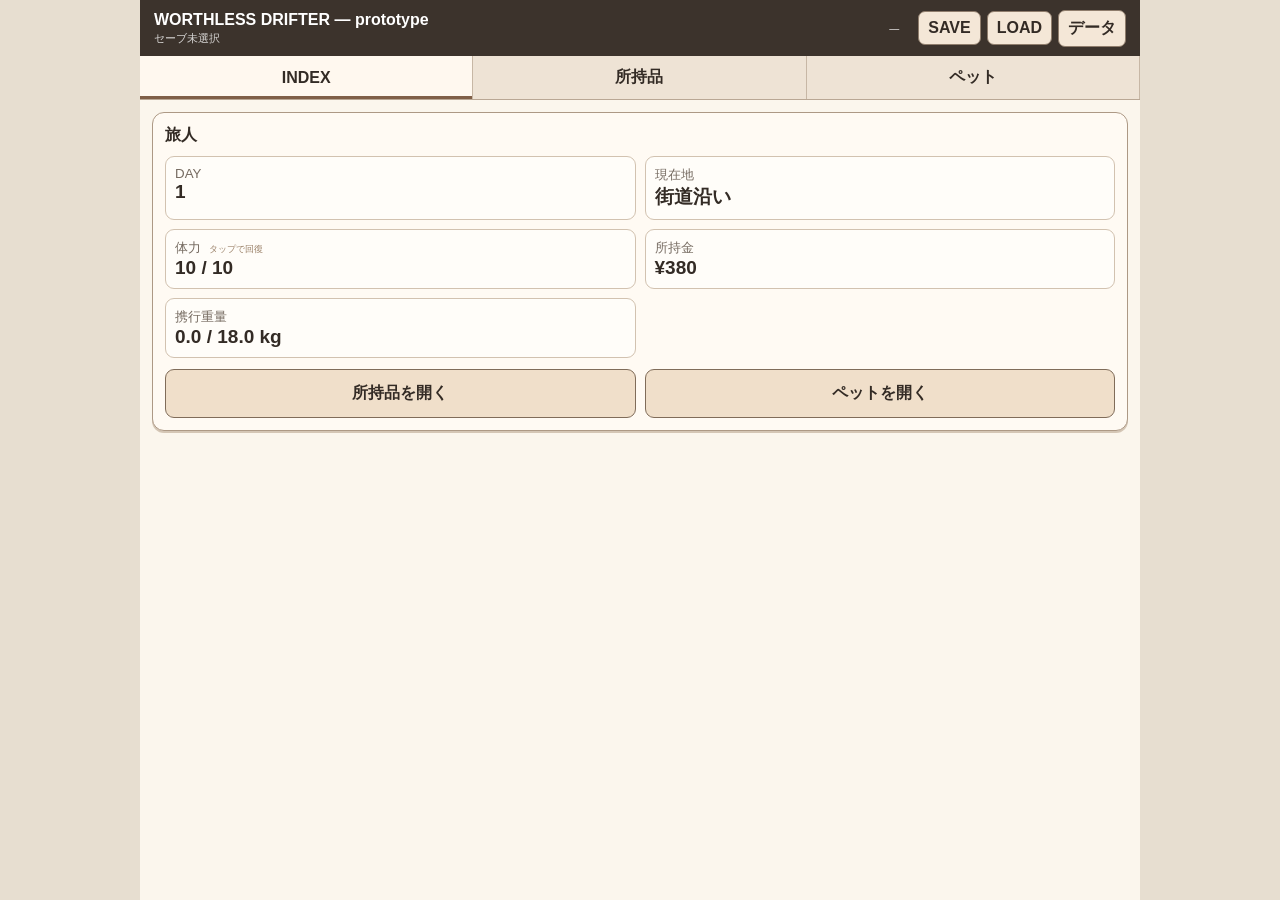
==== commit 8a8717a6: "Make health the recovery entry point" ====
--- a/index.html
+++ b/index.html
@@ -6,7 +6,7 @@
 <title>Drifter RPG</title>
 <style>
 :root{--bg:#e7ded0;--paper:#fbf6ed;--ink:#332b25;--cell:36px;--accent:#805f47}
-*{box-sizing:border-box;-webkit-tap-highlight-color:transparent}html,body{margin:0;min-height:100%;background:var(--bg);color:var(--ink);font-family:"Yu Gothic",sans-serif}button{font:inherit;color:inherit}.app{min-height:100dvh;max-width:1000px;margin:auto;background:var(--paper)}header{height:56px;padding:10px 14px;background:#3c332c;color:#fff;display:flex;align-items:center;justify-content:space-between}.title{font-weight:800}.charline{font-size:11px;opacity:.8;margin-top:2px}.header-actions{display:flex;align-items:center;gap:6px}.header-actions button{border:1px solid #8f7d6c;border-radius:7px;background:#f4e7d7;color:#332b25;padding:7px 9px;font-weight:800}.save-state{font-size:10px;min-width:36px;text-align:center;opacity:.85}.save-state.dirty{color:#ffd28c;opacity:1}nav{display:grid;grid-template-columns:repeat(3,1fr);position:sticky;top:0;z-index:20;background:#eee3d5;border-bottom:1px solid #b9a794}nav button{border:0;border-right:1px solid #c7b7a5;background:transparent;padding:11px 4px;font-weight:700}nav button.active{background:#fff8ef;box-shadow:inset 0 -3px var(--accent)}.screen{display:none;padding:12px}.screen.active{display:block}.panel{background:#fffaf3;border:1px solid #ad9985;border-radius:12px;padding:12px;box-shadow:0 2px 0 #d4c6b5}.panel+.panel{margin-top:12px}.panel h2{font-size:16px;margin:0 0 10px}.stats{display:grid;grid-template-columns:1fr 1fr;gap:9px}.stat{border:1px solid #d2c2b0;border-radius:9px;padding:9px;background:#fffdf9}.stat small{display:block;color:#766b61}.stat strong{font-size:19px}.buttons{display:grid;grid-template-columns:1fr 1fr;gap:9px;margin-top:11px}.buttons button{padding:13px;border:1px solid #806c59;border-radius:9px;background:#f0dfca;font-weight:800}.inventory{display:grid;grid-template-columns:minmax(220px,.8fr) minmax(320px,1.2fr);gap:12px;align-items:start}.weight{text-align:right;font-size:12px}.weight b{font-size:18px}.grid-wrap{overflow:auto;padding:2px}.grid{position:relative;background-color:#efe4d5;background-image:linear-gradient(to right,#c8b7a4 1px,transparent 1px),linear-gradient(to bottom,#c8b7a4 1px,transparent 1px);background-size:var(--cell) var(--cell);border:2px solid #776554;border-radius:5px;touch-action:none}.grid.over{outline:3px solid #bb8d68}.loose{min-height:260px;border:2px dashed #ac9984;border-radius:10px;background:#f3eadf;padding:9px}.loose.over{background:#ead8c5}.loose-list{display:flex;gap:7px;flex-wrap:wrap;align-items:flex-start;align-content:flex-start;min-height:150px}.note{font-size:12px;color:#756a60;line-height:1.5;margin:7px 0}.item{position:relative;border:1px solid #5f5145;border-radius:6px;background:#d3bfa3;display:flex;align-items:center;justify-content:center;text-align:center;font-size:10px;font-weight:800;line-height:1.1;padding:2px;overflow:hidden;user-select:none;-webkit-user-select:none;touch-action:none;box-shadow:0 2px 2px #0001}.item.grid-item{position:absolute;margin:2px}.item.loose-item{flex:0 0 auto;margin:2px}.item.storage{background:#c4a77d}.item.food{background:#d7c792}.item.water{background:#b8ced0}.item.tool{background:#beb4a8}.item.cloth{background:#cbb9a7}.item .icon{display:block;font-size:18px;margin-bottom:2px}.item .kg{position:absolute;right:3px;bottom:2px;font-size:8px;opacity:.7}.item.src{opacity:.25}.ghost{position:fixed!important;z-index:999;pointer-events:none;margin:0!important;opacity:.9;transform:translate(-50%,-50%)}.info{font-size:12px;border-top:1px solid #d5c7b6;margin-top:9px;padding-top:8px;min-height:35px}.chip{display:inline-block;padding:2px 6px;border:1px solid #b9a794;border-radius:999px;background:#f3e8d9;margin:3px 3px 0 0}.consume-action{margin-top:7px;border:1px solid #806c59;border-radius:8px;background:#f0dfca;padding:7px 14px;font-weight:800}.consume-action:disabled{opacity:.5}.pet{display:grid;grid-template-columns:230px 1fr;gap:12px}.pet-face{text-align:center;font-size:64px}.storage-layer{position:fixed;inset:0;z-index:100;display:none;align-items:flex-end;justify-content:flex-end;padding:12px;pointer-events:none}.storage-layer.open{display:flex}.storage-box{pointer-events:auto;width:min(520px,100%);max-height:58dvh;overflow:auto;background:#fff9f0;border:2px solid #6c5b4d;border-radius:13px;padding:12px;box-shadow:0 14px 45px #0005}.storage-head{display:flex;align-items:center;gap:8px}.storage-head h2{margin:0;font-size:17px}.storage-head button{margin-left:auto;border:1px solid #a5917c;border-radius:7px;background:#eee0d0;padding:7px 10px}.save-layer{position:fixed;inset:0;z-index:200;display:none;background:#0006;padding:12px;align-items:center;justify-content:center}.save-layer.open{display:flex}.save-box{width:min(560px,100%);max-height:85dvh;overflow:auto;background:#fff9f0;border:2px solid #6c5b4d;border-radius:14px;padding:12px;box-shadow:0 14px 45px #0007}.save-head{display:flex;align-items:center;gap:8px}.save-head h2{margin:0}.save-head button{margin-left:auto;border:1px solid #a5917c;border-radius:7px;background:#eee0d0;padding:7px 10px}.save-list{display:grid;gap:9px;margin-top:10px}.save-slot{border:1px solid #c5b29e;border-radius:10px;padding:10px;background:#fffdf9}.save-slot.active{outline:2px solid #9e7658}.save-slot-top{display:flex;justify-content:space-between;gap:8px;align-items:flex-start}.save-slot-name{font-weight:800;font-size:16px}.save-slot-date{font-size:10px;color:#766b61;margin-top:2px}.save-slot-actions{display:flex;gap:6px;flex-wrap:wrap;margin-top:8px}.save-slot-actions button,.new-save{border:1px solid #927c67;border-radius:8px;background:#f0dfca;padding:8px 10px;font-weight:700}.new-save{width:100%;font-size:15px}.danger{background:#f0d5cf!important}.github-box{border:1px solid #c5b29e;border-radius:10px;padding:10px;background:#f4eadf;margin:10px 0}.github-row{display:flex;gap:6px;align-items:center;flex-wrap:wrap}.github-row input{min-width:0;flex:1 1 220px;border:1px solid #a8947f;border-radius:7px;background:#fffdf9;padding:9px}.github-row button,.refresh-saves{border:1px solid #927c67;border-radius:8px;background:#f0dfca;padding:8px 10px;font-weight:700}.github-status{font-size:11px;margin-top:6px}.github-status.ok{font-weight:700}.github-status.bad{font-weight:700}.save-toolbar{display:flex;gap:6px;margin-top:8px}.save-toolbar .refresh-saves{flex:1}.toast{position:fixed;z-index:1000;left:50%;bottom:20px;transform:translate(-50%,15px);background:#352e28;color:#fff;padding:9px 13px;border-radius:999px;font-size:12px;opacity:0;transition:.18s;pointer-events:none}.toast.show{opacity:1;transform:translate(-50%,0)}
+*{box-sizing:border-box;-webkit-tap-highlight-color:transparent}html,body{margin:0;min-height:100%;background:var(--bg);color:var(--ink);font-family:"Yu Gothic",sans-serif}button{font:inherit;color:inherit}.app{min-height:100dvh;max-width:1000px;margin:auto;background:var(--paper)}header{height:56px;padding:10px 14px;background:#3c332c;color:#fff;display:flex;align-items:center;justify-content:space-between}.title{font-weight:800}.charline{font-size:11px;opacity:.8;margin-top:2px}.header-actions{display:flex;align-items:center;gap:6px}.header-actions button{border:1px solid #8f7d6c;border-radius:7px;background:#f4e7d7;color:#332b25;padding:7px 9px;font-weight:800}.save-state{font-size:10px;min-width:36px;text-align:center;opacity:.85}.save-state.dirty{color:#ffd28c;opacity:1}nav{display:grid;grid-template-columns:repeat(3,1fr);position:sticky;top:0;z-index:20;background:#eee3d5;border-bottom:1px solid #b9a794}nav button{border:0;border-right:1px solid #c7b7a5;background:transparent;padding:11px 4px;font-weight:700}nav button.active{background:#fff8ef;box-shadow:inset 0 -3px var(--accent)}.screen{display:none;padding:12px}.screen.active{display:block}.panel{background:#fffaf3;border:1px solid #ad9985;border-radius:12px;padding:12px;box-shadow:0 2px 0 #d4c6b5}.panel+.panel{margin-top:12px}.panel h2{font-size:16px;margin:0 0 10px}.stats{display:grid;grid-template-columns:1fr 1fr;gap:9px}.stat{border:1px solid #d2c2b0;border-radius:9px;padding:9px;background:#fffdf9}.stat small{display:block;color:#766b61}.stat strong{font-size:19px}.health-stat{cursor:pointer;position:relative}.health-stat:active{transform:translateY(1px)}.health-stat small span{font-size:9px;margin-left:4px;color:#9a8068}.buttons{display:grid;grid-template-columns:1fr 1fr;gap:9px;margin-top:11px}.buttons button{padding:13px;border:1px solid #806c59;border-radius:9px;background:#f0dfca;font-weight:800}.inventory{display:grid;grid-template-columns:minmax(220px,.8fr) minmax(320px,1.2fr);gap:12px;align-items:start}.weight{text-align:right;font-size:12px}.weight b{font-size:18px}.grid-wrap{overflow:auto;padding:2px}.grid{position:relative;background-color:#efe4d5;background-image:linear-gradient(to right,#c8b7a4 1px,transparent 1px),linear-gradient(to bottom,#c8b7a4 1px,transparent 1px);background-size:var(--cell) var(--cell);border:2px solid #776554;border-radius:5px;touch-action:none}.grid.over{outline:3px solid #bb8d68}.loose{min-height:260px;border:2px dashed #ac9984;border-radius:10px;background:#f3eadf;padding:9px}.loose.over{background:#ead8c5}.loose-list{display:flex;gap:7px;flex-wrap:wrap;align-items:flex-start;align-content:flex-start;min-height:150px}.note{font-size:12px;color:#756a60;line-height:1.5;margin:7px 0}.item{position:relative;border:1px solid #5f5145;border-radius:6px;background:#d3bfa3;display:flex;align-items:center;justify-content:center;text-align:center;font-size:10px;font-weight:800;line-height:1.1;padding:2px;overflow:hidden;user-select:none;-webkit-user-select:none;touch-action:none;box-shadow:0 2px 2px #0001}.item.grid-item{position:absolute;margin:2px}.item.loose-item{flex:0 0 auto;margin:2px}.item.storage{background:#c4a77d}.item.food{background:#d7c792}.item.water{background:#b8ced0}.item.tool{background:#beb4a8}.item.cloth{background:#cbb9a7}.item .icon{display:block;font-size:18px;margin-bottom:2px}.item .kg{position:absolute;right:3px;bottom:2px;font-size:8px;opacity:.7}.item.src{opacity:.25}.ghost{position:fixed!important;z-index:999;pointer-events:none;margin:0!important;opacity:.9;transform:translate(-50%,-50%)}.info{font-size:12px;border-top:1px solid #d5c7b6;margin-top:9px;padding-top:8px;min-height:35px}.chip{display:inline-block;padding:2px 6px;border:1px solid #b9a794;border-radius:999px;background:#f3e8d9;margin:3px 3px 0 0}.consume-action{margin-top:7px;border:1px solid #806c59;border-radius:8px;background:#f0dfca;padding:7px 14px;font-weight:800}.consume-action:disabled{opacity:.5}.pet{display:grid;grid-template-columns:230px 1fr;gap:12px}.pet-face{text-align:center;font-size:64px}.storage-layer{position:fixed;inset:0;z-index:100;display:none;align-items:flex-end;justify-content:flex-end;padding:12px;pointer-events:none}.storage-layer.open{display:flex}.storage-box{pointer-events:auto;width:min(520px,100%);max-height:58dvh;overflow:auto;background:#fff9f0;border:2px solid #6c5b4d;border-radius:13px;padding:12px;box-shadow:0 14px 45px #0005}.storage-head{display:flex;align-items:center;gap:8px}.storage-head h2{margin:0;font-size:17px}.storage-head button{margin-left:auto;border:1px solid #a5917c;border-radius:7px;background:#eee0d0;padding:7px 10px}.recovery-layer{position:fixed;inset:0;z-index:180;display:none;background:#0006;padding:12px;align-items:center;justify-content:center}.recovery-layer.open{display:flex}.recovery-box{width:min(430px,100%);max-height:80dvh;overflow:auto;background:#fff9f0;border:2px solid #6c5b4d;border-radius:14px;padding:12px;box-shadow:0 14px 45px #0007}.recovery-head{display:flex;align-items:center;gap:8px}.recovery-head h2{margin:0}.recovery-head button{margin-left:auto;border:1px solid #a5917c;border-radius:7px;background:#eee0d0;padding:7px 10px}.recovery-actions{display:grid;gap:8px;margin-top:10px}.recovery-actions button{border:1px solid #927c67;border-radius:9px;background:#f0dfca;padding:11px;text-align:left;font-weight:800}.recovery-actions button:disabled{opacity:.45}.save-layer{position:fixed;inset:0;z-index:200;display:none;background:#0006;padding:12px;align-items:center;justify-content:center}.save-layer.open{display:flex}.save-box{width:min(560px,100%);max-height:85dvh;overflow:auto;background:#fff9f0;border:2px solid #6c5b4d;border-radius:14px;padding:12px;box-shadow:0 14px 45px #0007}.save-head{display:flex;align-items:center;gap:8px}.save-head h2{margin:0}.save-head button{margin-left:auto;border:1px solid #a5917c;border-radius:7px;background:#eee0d0;padding:7px 10px}.save-list{display:grid;gap:9px;margin-top:10px}.save-slot{border:1px solid #c5b29e;border-radius:10px;padding:10px;background:#fffdf9}.save-slot.active{outline:2px solid #9e7658}.save-slot-top{display:flex;justify-content:space-between;gap:8px;align-items:flex-start}.save-slot-name{font-weight:800;font-size:16px}.save-slot-date{font-size:10px;color:#766b61;margin-top:2px}.save-slot-actions{display:flex;gap:6px;flex-wrap:wrap;margin-top:8px}.save-slot-actions button,.new-save{border:1px solid #927c67;border-radius:8px;background:#f0dfca;padding:8px 10px;font-weight:700}.new-save{width:100%;font-size:15px}.danger{background:#f0d5cf!important}.github-box{border:1px solid #c5b29e;border-radius:10px;padding:10px;background:#f4eadf;margin:10px 0}.github-row{display:flex;gap:6px;align-items:center;flex-wrap:wrap}.github-row input{min-width:0;flex:1 1 220px;border:1px solid #a8947f;border-radius:7px;background:#fffdf9;padding:9px}.github-row button,.refresh-saves{border:1px solid #927c67;border-radius:8px;background:#f0dfca;padding:8px 10px;font-weight:700}.github-status{font-size:11px;margin-top:6px}.github-status.ok{font-weight:700}.github-status.bad{font-weight:700}.save-toolbar{display:flex;gap:6px;margin-top:8px}.save-toolbar .refresh-saves{flex:1}.toast{position:fixed;z-index:1000;left:50%;bottom:20px;transform:translate(-50%,15px);background:#352e28;color:#fff;padding:9px 13px;border-radius:999px;font-size:12px;opacity:0;transition:.18s;pointer-events:none}.toast.show{opacity:1;transform:translate(-50%,0)}
 @media(max-width:700px){:root{--cell:35px}.inventory,.pet{grid-template-columns:1fr}.inventory .main-panel{order:-1}.main-grid-wrap{display:flex;justify-content:flex-end}.loose{min-height:190px}.loose-list{min-height:90px}.screen{padding:9px}}@media(max-width:390px){:root{--cell:33px}.title{font-size:14px}.stat strong{font-size:17px}}
 </style>
 </head>
@@ -14,16 +14,17 @@
 <div class="app">
 <header><div><div class="title">WORTHLESS DRIFTER — prototype</div><div id="headerChar" class="charline">セーブ未選択</div></div><div class="header-actions"><span id="saveState" class="save-state">—</span><button id="saveBtn">SAVE</button><button id="loadBtn">LOAD</button><button id="dataBtn">データ</button></div></header>
 <nav><button class="active" data-screen="index">INDEX</button><button data-screen="inventory">所持品</button><button data-screen="pet">ペット</button></nav>
-<section id="index" class="screen active"><div class="panel"><h2 id="charIndexName">旅人</h2><div class="stats"><div class="stat"><small>DAY</small><strong id="dayValue">1</strong></div><div class="stat"><small>現在地</small><strong id="locationValue">街道沿い</strong></div><div class="stat"><small>体力</small><strong id="healthValue">10 / 10</strong></div><div class="stat"><small>満腹度</small><strong id="hungerValue">2 / 10</strong></div><div class="stat"><small>水分</small><strong id="thirstValue">2 / 10</strong></div><div class="stat"><small>所持金</small><strong id="moneyValue">¥380</strong></div><div class="stat"><small>携行重量</small><strong><span id="indexWeight">0.0</span> / 18.0 kg</strong></div></div><div class="buttons"><button data-go="inventory">所持品を開く</button><button data-go="pet">ペットを開く</button></div></div></section>
+<section id="index" class="screen active"><div class="panel"><h2 id="charIndexName">旅人</h2><div class="stats"><div class="stat"><small>DAY</small><strong id="dayValue">1</strong></div><div class="stat"><small>現在地</small><strong id="locationValue">街道沿い</strong></div><div id="healthStat" class="stat health-stat"><small>体力 <span>タップで回復</span></small><strong id="healthValue">10 / 10</strong></div><div class="stat"><small>所持金</small><strong id="moneyValue">¥380</strong></div><div class="stat"><small>携行重量</small><strong><span id="indexWeight">0.0</span> / 18.0 kg</strong></div></div><div class="buttons"><button data-go="inventory">所持品を開く</button><button data-go="pet">ペットを開く</button></div></div></section>
 <section id="inventory" class="screen"><div class="inventory"><div class="panel"><h2>未収納・手元</h2><div id="loose" class="loose"><div class="note">購入品・拾い物・まだ詰めていない物。ここでも実際の占有マス数と同じ形で表示します。</div><div id="looseList" class="loose-list"></div></div><div id="info" class="info">アイテムをタップすると情報を表示。収納はタップで開きます。</div></div><div class="panel main-panel"><div style="display:flex;justify-content:space-between;gap:10px"><div><h2 style="margin-bottom:2px">メインインベントリ</h2><div class="note" style="margin:0">8 × 6 マス</div></div><div class="weight">総重量<br><b><span id="mainWeight">0.0</span> / 18.0 kg</b></div></div><div class="grid-wrap main-grid-wrap"><div id="mainGrid" class="grid" data-grid="main"></div></div><p class="note">袋や鞄もここに置きます。ドラッグ＝移動、収納をタップ＝中身を開く。</p></div></div></section>
 <section id="pet" class="screen"><div class="pet"><div class="panel"><h2>同行ペット</h2><div class="pet-face">🐕</div><div style="text-align:center"><strong>ムギ</strong><p class="note">ペット側の荷物はここで別管理。</p></div><div class="stat"><small>携行重量</small><strong><span id="petWeight">0.0</span> / 8.0 kg</strong></div></div><div class="panel"><h2>ペットのインベントリ</h2><div class="grid-wrap"><div id="petGrid" class="grid" data-grid="pet"></div></div></div></div></section>
 </div>
 <div id="storageLayer" class="storage-layer"><div class="storage-box"><div class="storage-head"><h2 id="storageTitle">収納</h2><button id="closeStorage">閉じる</button></div><div id="storageMeta" class="note"></div><div class="grid-wrap"><div id="storageGrid" class="grid"></div></div><p class="note">この窓を開いたまま、メインインベントリや手元との間でドラッグできます。</p></div></div>
+<div id="healthLayer" class="recovery-layer"><div class="recovery-box"><div class="recovery-head"><h2>体力を回復</h2><button id="closeHealth">閉じる</button></div><div id="healthMeta" class="note"></div><div id="healthActions" class="recovery-actions"></div></div></div>
 <div id="saveLayer" class="save-layer"><div class="save-box"><div class="save-head"><h2>GitHubセーブデータ</h2><button id="closeSave">閉じる</button></div><p class="note">キャラクターごとにGitHubの <b>main</b> ブランチの <b>saves/characters</b> へJSONファイルとして保存します。</p><div class="github-box"><strong>GitHub書き込み認証</strong><p class="note">SAVE・新規作成・名前変更・削除には、このリポジトリの Contents を読み書きできるトークンが必要です。トークンはこのiPhoneに保持し、GitHubへコミットしません。</p><div class="github-row"><input id="tokenInput" type="password" autocomplete="off" spellcheck="false" placeholder="github_pat_..."><button id="connectGitHub">接続</button><button id="disconnectGitHub">解除</button></div><div id="githubStatus" class="github-status">未接続（読み込みだけは可能）</div></div><button id="newSave" class="new-save">＋ 新しいキャラを作る</button><div class="save-toolbar"><button id="refreshSaves" class="refresh-saves">GitHubから再読込</button></div><div id="saveList" class="save-list"></div></div></div><div id="toast" class="toast"></div>
 <script src="js/items.js"></script>
 <script src="js/save.js"></script>
 <script src="js/state.js"></script>
-<script src="js/needs.js"></script>
+<script src="js/health.js"></script>
 <script src="js/inventory.js"></script>
 <script src="js/app.js"></script>
 </body>
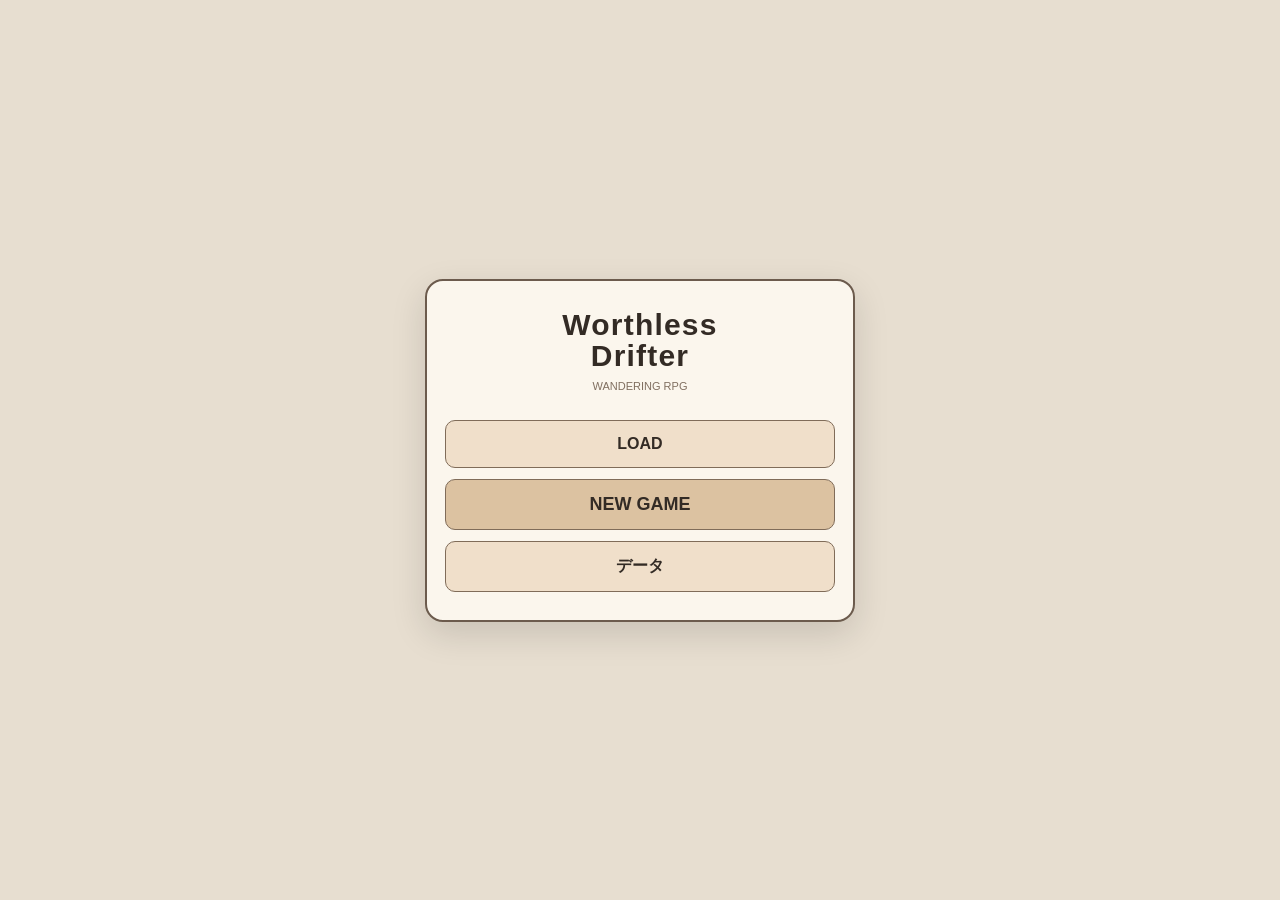
==== commit b1c45673: "Load fresh app bootstrap" ====
--- a/index.html
+++ b/index.html
@@ -26,6 +26,6 @@
 <script src="js/state.js"></script>
 <script src="js/health.js"></script>
 <script src="js/inventory.js"></script>
-<script src="js/app.js"></script>
+<script src="js/app.js?v=companion-cache-1"></script>
 </body>
 </html>
